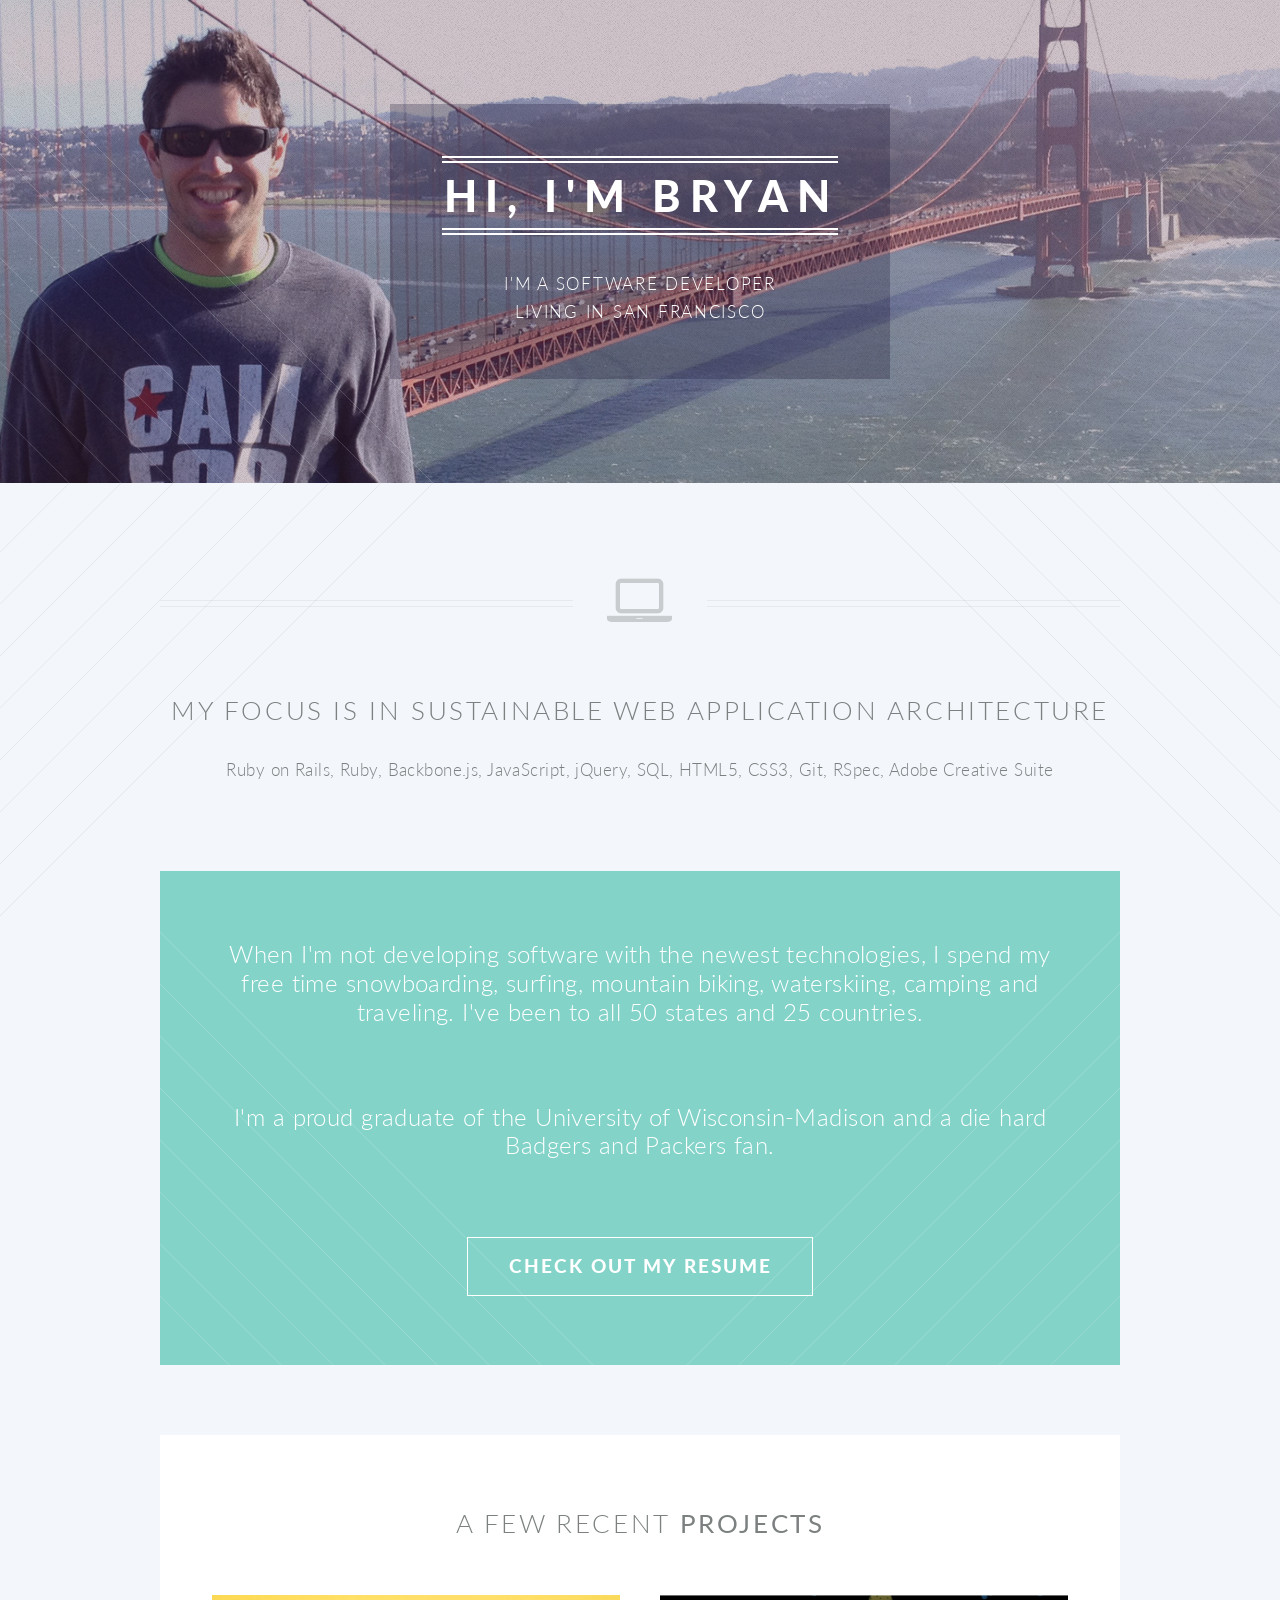
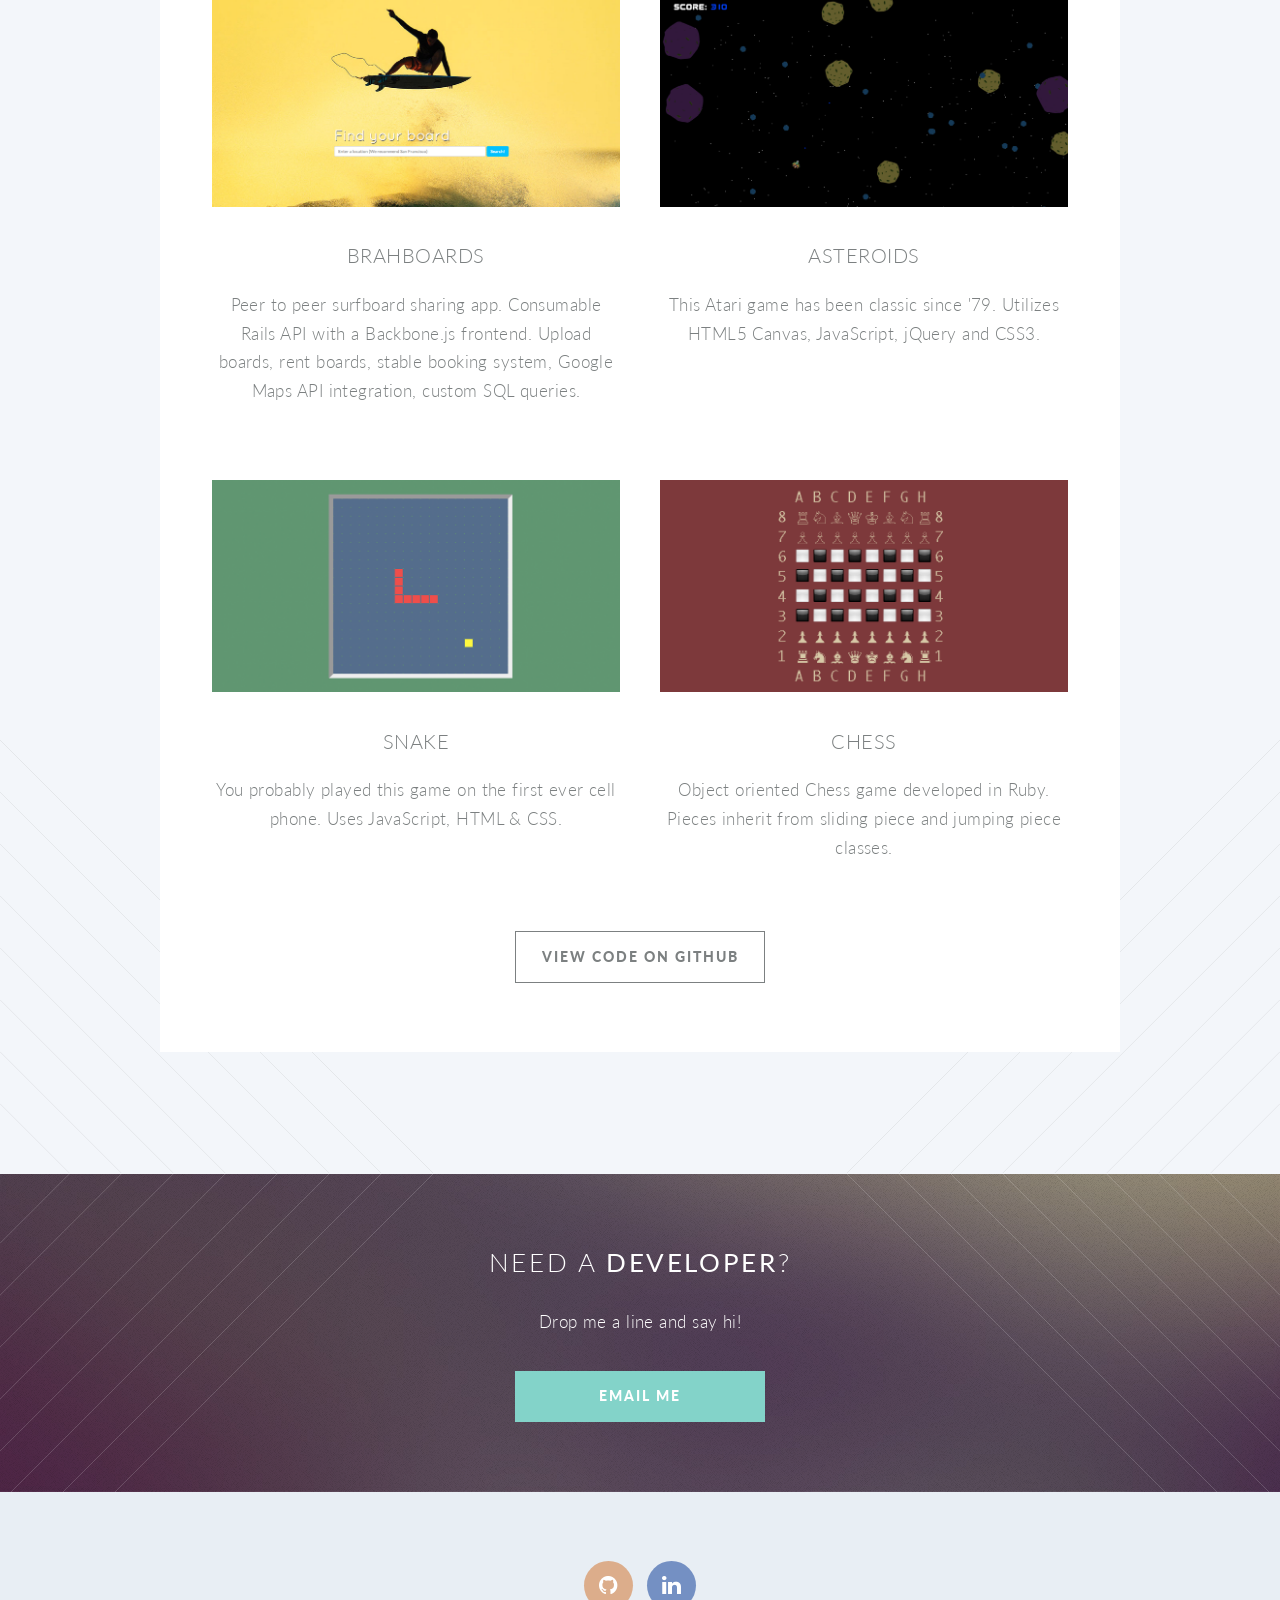
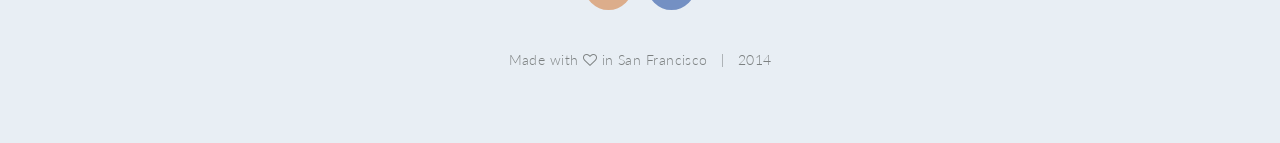
==== index.html @ e75fd68b "rebuild site" ====
<!DOCTYPE HTML>
<!--
	Props to HTML5-UP!
-->
<html>
	<head>
		<title>Bryan Phillips</title>
		<meta http-equiv="content-type" content="text/html; charset=utf-8" />
		<meta name="description" content="" />
		<meta name="keywords" content="" />
		<!--[if lte IE 8]><script src="css/ie/html5shiv.js"></script><![endif]-->
		<script src="js/jquery.min.js"></script>
		<script src="js/jquery.dropotron.min.js"></script>
		<script src="js/skel.min.js"></script>
		<script src="js/skel-layers.min.js"></script>
		<script src="js/init.js"></script>
    <link rel="icon" href="images/favicon.ico" type="image/x-icon"/>
    <link rel="shortcut icon" href="images/favicon.ico" type="image/x-icon"/> 
		<noscript>
			<link rel="stylesheet" href="css/skel.css" />
			<link rel="stylesheet" href="css/style.css" />
			<link rel="stylesheet" href="css/style-noscript.css" />
		</noscript>
		<!--[if lte IE 8]><link rel="stylesheet" href="css/ie/v8.css" /><![endif]-->
		<!--[if lte IE 9]><link rel="stylesheet" href="css/ie/v9.css" /><![endif]-->
	</head>
	<body class="index loading">
		<!-- Banner -->		
			<section id="banner">
				<div class="inner">
					
					<header>
						<h2>Hi, I'm Bryan</h2>
					</header>
					<p>I'm a software developer<br />
					living in San Francisco<br />
					</p>
				</div>
				
			</section>
		<!-- Main -->
			<article id="main">

				<header class="special container">
					<span class="icon fa-laptop"></span>
					<h2>My focus is in sustainable web application architecture</h2>
					<p>Ruby on Rails, Ruby, Backbone.js, JavaScript, jQuery, SQL, HTML5, CSS3, Git, RSpec, Adobe Creative Suite</p>
				</header>
					
				<!-- One -->
					<section class="wrapper style2 container special-alt">
						<div class="about">
				        <p>When I'm not developing software with the newest technologies, I spend my free time snowboarding, surfing, mountain biking, waterskiing, camping and traveling. I've been to all 50 states and 25 countries.</p>
				        <br>
				        <p>I'm a proud graduate of the University of Wisconsin-Madison and a die hard Badgers and Packers fan.</p>
				        <br>
								<footer>
									<ul class="buttons">
										<li align=""><a href="https://docs.google.com/document/d/19HAe6bhaBkD83Zq1-zfWNXifa-hGGJVjZD4tbceyQ3k" target="_blank" class="button">Check out my resume</a></li>
									</ul>
								</footer>
						</div>
					</section>
					
				<!-- Two -->
					<section class="wrapper style3 container special">
					
						<header class="major">
							<h2>A few recent <strong>projects</strong></h2>
						</header>
						
						<div class="row">
							<div class="6u">
							
								<section>
									<a href="http://www.brahboards.com" target="_blank" class="image feature"><img src="images/brahboards.png" alt="" /></a>
									<header>
										<h3>Brahboards</h3>
									</header>
									<p>Peer to peer surfboard sharing app. Consumable Rails API with a Backbone.js frontend. Upload boards, rent boards, stable booking system, Google Maps API integration, custom SQL queries.</p>
								</section>

							</div>
							<div class="6u">
							
								<section>
									<a href="http://www.bryanphillips.me/asteroids" target="_blank" class="image feature"><img src="images/asteroids.png" alt="" /></a>
									<header>
										<h3>Asteroids</h3>
									</header>
									<p>This Atari game has been classic since '79. Utilizes HTML5 Canvas, JavaScript, jQuery and CSS3.</p>
								</section>

							</div>
						</div>
						<div class="row">
							<div class="6u">
							
								<section>
									<a href="http://www.bryanphillips.me/snake" target="_blank" class="image feature"><img src="images/snake.png" alt="" /></a>
									<header>
										<h3>Snake</h3>
									</header>
									<p>You probably played this game on the first ever cell phone. Uses JavaScript, HTML &amp; CSS.</p>
								</section>

							</div>
							<div class="6u">
							
								<section>
									<a href="https://github.com/bdphilly/Chess" class="image feature"><img src="images/chess.png" alt="" /></a>
									<header>
										<h3>Chess</h3>
									</header>
									<p>Object oriented Chess game developed in Ruby. Pieces inherit from sliding piece and jumping piece classes.</p>
								</section>

							</div>
						</div>

						<footer class="major">
							<ul class="buttons">
								<li><a href="https://www.github.com/bdphilly" target="_blank" class="button">View code on Github</a></li>
							</ul>
						</footer>
					
					</section>
					
			</article>

		<!-- CTA -->
			<section id="cta">
			
				<header>
					<h2>Need a <strong>developer</strong>?</h2>
					<p>Drop me a line and say hi!</p>
				</header>
				<footer>
					<ul class="buttons">
						<li><a href="mailto:bdphilly@gmail.com" class="button special">Email me</a></li>
					</ul>
				</footer>
			
			</section>

		<!-- Footer -->
			<footer id="footer">
			
				<ul class="icons">
					<li><a href="https://www.github.com/bdphilly" class="icon circle fa-github" target="_blank"><span class="label">Github</span></a></li>
					<li><a href="https://www.linkedin.com/in/bdphilly" class="icon circle fa-linkedin" target="_blank"><span class="label">Dribbble</span></a></li>
				</ul>
				
				<span class="copyright">Made with <span class="fa fa-heart-o solo"></span> in San Francisco &nbsp; | &nbsp; 2014</span>
			
			</footer>
	</body>
</html>
---- css/skel.css ----
/* skel.css vx.x | (c) n33 | n33.co | MIT licensed */

/* Resets (http://meyerweb.com/eric/tools/css/reset/ | v2.0 | 20110126 | License: none (public domain)) */

	html,body,div,span,applet,object,iframe,h1,h2,h3,h4,h5,h6,p,blockquote,pre,a,abbr,acronym,address,big,cite,code,del,dfn,em,img,ins,kbd,q,s,samp,small,strike,strong,sub,sup,tt,var,b,u,i,center,dl,dt,dd,ol,ul,li,fieldset,form,label,legend,table,caption,tbody,tfoot,thead,tr,th,td,article,aside,canvas,details,embed,figure,figcaption,footer,header,hgroup,menu,nav,output,ruby,section,summary,time,mark,audio,video{margin:0;padding:0;border:0;font-size:100%;font:inherit;vertical-align:baseline;}article,aside,details,figcaption,figure,footer,header,hgroup,menu,nav,section{display:block;}body{line-height:1;}ol,ul{list-style:none;}blockquote,q{quotes:none;}blockquote:before,blockquote:after,q:before,q:after{content:'';content:none;}table{border-collapse:collapse;border-spacing:0;}body{-webkit-text-size-adjust:none}

/* Box Model */

	*, *:before, *:after {
		-moz-box-sizing: border-box;
		-webkit-box-sizing: border-box;
		box-sizing: border-box;
	}

/* Container */

	body {
		/* min-width: (containers) */
		min-width: 1200px;
	}

	.container {
		margin-left: auto;
		margin-right: auto;
		
		/* width: (containers) */
		width: 1200px;
	}

	/* Modifiers */
	
		.container.small {
			/* width: (containers) * 0.75; */
			width: 900px;
		}

		.container.big {
			width: 100%;

			/* max-width: (containers) * 1.25; */
			max-width: 1500px;

			/* min-width: (containers); */
			min-width: 1200px;
		}

/* Grid */

	.\31 2u { width: 100% }
	.\31 1u { width: 91.6666666667% }
	.\31 0u { width: 83.3333333333% }
	.\39 u { width: 75% }
	.\38 u { width: 66.6666666667% }
	.\37 u { width: 58.3333333333% }
	.\36 u { width: 50% }
	.\35 u { width: 41.6666666667% }
	.\34 u { width: 33.3333333333% }
	.\33 u { width: 25% }
	.\32 u { width: 16.6666666667% }
	.\31 u { width: 8.3333333333% }
	.\-11u { margin-left: 91.6666666667% }
	.\-10u { margin-left: 83.3333333333% }
	.\-9u { margin-left: 75% }
	.\-8u { margin-left: 66.6666666667% }
	.\-7u { margin-left: 58.3333333333% }
	.\-6u { margin-left: 50% }
	.\-5u { margin-left: 41.6666666667% }
	.\-4u { margin-left: 33.3333333333% }
	.\-3u { margin-left: 25% }
	.\-2u { margin-left: 16.6666666667% }
	.\-1u { margin-left: 8.3333333333% }

	/* Rows */

		.row > * {
			float: left;
		}

		.row:after {
			content: '';
			display: block;
			clear: both;
			height: 0;
		}

		.row:first-child > * {
			padding-top: 0 !important;
		}

		/* Normal */

			.row > * {
				/* padding-left: (gutters) */
				padding-left: 50px;
			}

			.row + .row > * {
				/* padding: (gutters) 0 0 (gutters) */
				padding: 50px 0 0 50px;
			}

			.row {
				/* margin-left: -(gutters) */
				margin-left: -50px;
			}

		/* Flush */

			.row.flush > * {
				padding-left: 0;
			}

			.row + .row.flush > * {
				padding: 0;
			}

			.row.flush {
				margin-left: 0;
			}

		/* Quarter */

			.row.quarter > * {
				/* padding-left: (gutters * 0.25) */
				padding-left: 12.5px;
			}

			.row + .row.quarter > * {
				/* padding: (gutters * 0.25) 0 0 (gutters * 0.25) */
				padding: 12.5px 0 0 12.5px;
			}

			.row.quarter {
				/* margin-left: -(gutters * 0.25) */
				margin-left: -12.5px;
			}

		/* Half */

			.row.half > * {
				/* padding-left: (gutters * 0.5) */
				padding-left: 25px;
			}

			.row + .row.half > * {
				/* padding: (gutters * 0.5) 0 0 (gutters * 0.5) */
				padding: 25px 0 0 25px;
			}

			.row.half {
				/* margin-left: -(gutters * 0.5) */
				margin-left: -25px;
			}

		/* One and (a) Half */

			.row.oneandhalf > * {
				/* padding-left: (gutters * 1.5) */
				padding-left: 75px;
			}

			.row + .row.oneandhalf > * {
				/* padding: (gutters * 1.5) 0 0 (gutters * 1.5) */
				padding: 75px 0 0 75px;
			}

			.row.oneandhalf {
				/* margin-left: -(gutters * 1.5) */
				margin-left: -75px;
			}

		/* Double */

			.row.double > * {
				/* padding-left: (gutters * 2) */
				padding-left: 80px;
			}

			.row + .row.double > * {
				/* padding: (gutters * 2) 0 0 (gutters * 2) */
				padding: 100px 0 0 100px;
			}

			.row.double {
				/* margin-left: -(gutters * 2) */
				margin-left: -100px;
			}
---- css/style.css ----
@charset "UTF-8";
@import url("font-awesome.min.css");
@import url("http://fonts.googleapis.com/css?family=Lato:300,400,900");

/*
	Twenty 1.0 by HTML5 UP
	html5up.net | @n33co
	Free for personal and commercial use under the CCA 3.0 license (html5up.net/license)
*/

/* Basic */

	body, #skel-layers-wrapper {
		background: #f3f6fa;
	}

	body.loading * {
		-moz-animation: none !important;
		-webkit-animation: none !important;
		-o-animation: none !important;
		-ms-animation: none !important;
		animation: none !important;
		-moz-transition: none !important;
		-webkit-transition: none !important;
		-o-transition: none !important;
		-ms-transition: none !important;
		transition: none !important;
	}

	body, input, select, textarea {
		color: #7c8081;
		font-family: 'Lato', sans-serif;
		font-size: 15pt;
		font-weight: 300;
		letter-spacing: 0.025em;
		line-height: 1.75em;
	}

	a {
		-moz-transition: all 0.2s ease-in-out;
		-webkit-transition: all 0.2s ease-in-out;
		-o-transition: all 0.2s ease-in-out;
		-ms-transition: all 0.2s ease-in-out;
		transition: all 0.2s ease-in-out;
		color: #3fb1a3;
		text-decoration: none;
		border-bottom: dotted 1px;
	}

		a:hover {
			border-bottom-color: transparent;
		}

	strong, b {
		font-weight: 400;
	}

	p, ul, ol, dl, table, blockquote {
		margin: 0 0 2em 0;
	}

	h1, h2, h3, h4, h5, h6 {
		color: inherit;
		font-weight: 300;
		line-height: 1.75em;
		margin-bottom: 1em;
		text-transform: uppercase;
	}

		h1 a, h2 a, h3 a, h4 a, h5 a, h6 a {
			color: inherit;
			text-decoration: none;
			border: 0;
		}

	h2 {
		font-size: 1.5em;
		letter-spacing: 0.1em;
	}

	h3 {
		font-size: 1.15em;
		letter-spacing: 0.025em;
	}

	sub {
		font-size: 0.8em;
		position: relative;
		top: 0.5em;
	}

	sup {
		font-size: 0.8em;
		position: relative;
		top: -0.5em;
	}

	hr {
		border-top: solid 1px rgba(124, 128, 129, 0.2);
		border: 0;
		margin-bottom: 1.5em;
	}

	blockquote {
		border-left: solid 0.5em rgba(124, 128, 129, 0.2);
		font-style: italic;
		padding: 1em 0 1em 2em;
	}

	section.special, article.special {
		text-align: center;
	}

	header.major {
		padding-bottom: 2em;
	}

	header.special {
		margin-bottom: 5em;
		padding-top: 7em;
		position: relative;
		text-align: center;
	}

		header.special:before, header.special:after {
			border-bottom: solid 1.5px;
			border-top: solid 1.5px;
			content: '';
			height: 7px;
			opacity: 0.1;
			position: absolute;
			top: 1.75em;
			width: 43%;
		}

		header.special:before {
			left: 0;
		}

		header.special:after {
			right: 0;
		}

		header.special h2 {
			margin-bottom: 0;
		}

		header.special h2 + p {
			margin-bottom: 0;
			padding-top: 1.5em;
		}

		header.special .icon {
			cursor: default;
			height: 7em;
			left: 0;
			position: absolute;
			text-align: center;
			top: 1em;
			width: 100%;
		}

			header.special .icon:before {
				font-size: 3.5em;
				opacity: 0.35;
			}

	footer > :last-child {
		margin-bottom: 0;
	}

	footer.major {
		padding-top: 3em;
	}

/* Form */

	input[type="text"],
	input[type="password"],
	input[type="email"],
	textarea {
		-moz-transition: background-color 0.2s ease-in-out, border-color 0.2s ease-in-out;
		-webkit-transition: background-color 0.2s ease-in-out, border-color 0.2s ease-in-out;
		-o-transition: background-color 0.2s ease-in-out, border-color 0.2s ease-in-out;
		-ms-transition: background-color 0.2s ease-in-out, border-color 0.2s ease-in-out;
		transition: background-color 0.2s ease-in-out, border-color 0.2s ease-in-out;
		-moz-appearance: none;
		-webkit-appearance: none;
		-o-appearance: none;
		-ms-appearance: none;
		appearance: none;
		background: none;
		border: solid 1px rgba(124, 128, 129, 0.2);
		color: inherit;
		display: block;
		padding: 0.75em;
		text-decoration: none;
		width: 100%;
		outline: 0;
	}

		input[type="text"]:focus,
		input[type="password"]:focus,
		input[type="email"]:focus,
		textarea:focus {
			border-color: #83d3c9;
		}

	input[type="text"],
	input[type="password"],
	input[type="email"] {
		line-height: 1em;
	}

	::-webkit-input-placeholder {
		color: inherit;
		opacity: 0.5;
		position: relative;
		top: 3px;
	}

	:-moz-placeholder {
		color: inherit;
		opacity: 0.5;
	}

	::-moz-placeholder {
		color: inherit;
		opacity: 0.5;
	}

	:-ms-input-placeholder {
		color: inherit;
		opacity: 0.5;
	}

	.formerize-placeholder {
		color: rgba(124, 128, 129, 0.5) !important;
	}

/* Image */

	.image {
		border: 0;
		position: relative;
	}

		.image:before {
			/*background: url("images/overlay.png");*/
			content: '';
			height: 100%;
			left: 0;
			position: absolute;
			top: 0;
			width: 100%;
		}

		.image.fit {
			display: block;
		}

			.image.fit img {
				display: block;
				width: 100%;
			}

		.image.feature {
			display: block;
			margin: 0 0 2em 0;
		}

			.image.feature img {
				display: block;
				width: 100%;
			}

/* Icon */

	.icon {
		position: relative;
	}

		.icon:before {
			-moz-osx-font-smoothing: grayscale;
			-webkit-font-smoothing: antialiased;
			font-family: FontAwesome;
			font-style: normal;
			font-weight: normal;
		}

		.icon.circle {
			-moz-transition: all 0.2s ease-in-out;
			-webkit-transition: all 0.2s ease-in-out;
			-o-transition: all 0.2s ease-in-out;
			-ms-transition: all 0.2s ease-in-out;
			transition: all 0.2s ease-in-out;
			border: 0;
			border-radius: 100%;
			display: inline-block;
			font-size: 1.25em;
			height: 2.25em;
			left: 0;
			line-height: 2.25em;
			text-align: center;
			text-decoration: none;
			top: 0;
			width: 2.25em;
		}

			.icon.circle:hover {
				top: -0.2em;
			}

			.icon.circle.fa-twitter {
				background: #70aecd;
				color: white;
			}

				.icon.circle.fa-twitter:hover {
					background: #7fb7d2;
				}

			.icon.circle.fa-linkedin {
				background: #7490c3;
				color: white;
			}

				.icon.circle.fa-linkedin:hover {
					background: #829bc9;
				}

			.icon.circle.fa-google-plus {
				background: #db6b67;
				color: white;
			}

				.icon.circle.fa-google-plus:hover {
					background: #df7b77;
				}

			.icon.circle.fa-github {
				background: #dcad8b;
				color: white;
			}

				.icon.circle.fa-github:hover {
					background: #e1b89b;
				}

			.icon.circle.fa-dribbble {
				background: #da83ae;
				color: white;
			}

				.icon.circle.fa-dribbble:hover {
					background: #df93b8;
				}

		.icon.feature {
			cursor: default;
			display: block;
			margin: 0 0 1.5em 0;
			opacity: 0.35;
			text-align: center;
		}

			.icon.feature:before {
				font-size: 5em;
				line-height: 1em;
			}

		.icon > .label {
			display: none;
		}

/* Lists */

	ol.default {
		list-style: decimal;
		padding-left: 1.25em;
	}

		ol.default li {
			padding-left: 0.25em;
		}

	ul.default {
		list-style: disc;
		padding-left: 1em;
	}

		ul.default li {
			padding-left: 0.5em;
		}

	ul.icons {
		cursor: default;
	}

		ul.icons li {
			display: inline-block;
			line-height: 1em;
			padding-left: 0.5em;
		}

			ul.icons li:first-child {
				padding-left: 0;
			}

	ul.feature-icons {
		cursor: default;
		margin: -0.75em 0 0 0;
		opacity: 0.35;
		overflow: hidden;
		position: relative;
	}

		ul.feature-icons li {
			display: block;
			float: left;
			text-align: center;
			width: 50%;
		}

			ul.feature-icons li .icon {
				display: inline-block;
				font-size: 6.25em;
				height: 1.25em;
				line-height: 1.25em;
				width: 1em;
			}

	ul.buttons {
		cursor: default;
	}

		ul.buttons:last-child {
			margin-bottom: 0;
		}

		ul.buttons li {
			display: inline-block;
			padding: 0 0 0 1.5em;
		}

			ul.buttons li:first-child {
				padding: 0;
			}

		ul.buttons.vertical li {
			display: block;
			padding: 1.5em 0 0 0;
		}

			ul.buttons.vertical li:first-child {
				padding: 0;
			}

/* Tables */

	table {
		width: 100%;
	}

		table.default {
			width: 100%;
		}

			table.default tbody tr {
				border-bottom: solid 1px rgba(124, 128, 129, 0.2);
			}

			table.default td {
				padding: 0.5em 1em 0.5em 1em;
			}

			table.default th {
				font-weight: 400;
				padding: 0.5em 1em 0.5em 1em;
				text-align: left;
			}

			table.default thead {
				background: #7c8081;
				color: #fff;
			}

/* Button */

	.button {
		background: none;
		border: solid 1px;
		color: inherit;
		display: inline-block;
		font-size: 0.8em;
		font-weight: 900;
		letter-spacing: 2px;
		min-width: 18em;
		padding: 0.75em 0;
		text-align: center;
		text-decoration: none;
		text-transform: uppercase;
	}

		.button:hover {
			background: rgba(188, 202, 206, 0.15);
			border-color: inherit;
		}

		.button.special {
			background: #83d3c9;
			border-color: #83d3c9;
			color: white !important;
		}

			.button.special:hover {
				background: #96dad1 !important;
				border-color: #96dad1 !important;
			}

		.button.fit {
			width: 100%;
		}

		.button.small {
			font-size: 0.7em;
			min-width: 14em;
			padding: 0.5em 0;
		}

/* Wrapper */

	.wrapper {
		margin-bottom: 5em;
		padding: 5em;
	}

		.wrapper.style1 {
			padding: 0;
		}

		.wrapper.style2 {
			background-color: #83d3c9;
			background-image: url("images/light-bl.svg"), url("images/light-br.svg");
			background-position: bottom left, bottom right;
			background-repeat: no-repeat, no-repeat;
			background-size: 25em, 25em;
			color: white;
		}

			.wrapper.style2 .button:hover {
				background: rgba(255, 255, 255, 0.15) !important;
			}

			.wrapper.style2 .button.special {
				background: white;
				border-color: white;
				color: #83d3c9 !important;
			}

				.wrapper.style2 .button.special:hover {
					border-color: inherit !important;
					color: white !important;
				}

		.wrapper.style3 {
			background: white;
			color: inherit;
		}

		.wrapper.style4 {
			background: white;
			color: inherit;
			padding: 4em;
		}

/* Header */
	@-moz-keyframes reveal-header { 0% { top: -5em; } 100% { top: 0; } }
	@-webkit-keyframes reveal-header { 0% { top: -5em; } 100% { top: 0; } }
	@-o-keyframes reveal-header { 0% { top: -5em; } 100% { top: 0; } }
	@-ms-keyframes reveal-header { 0% { top: -5em; } 100% { top: 0; } }
	@keyframes reveal-header { 0% { top: -5em; } 100% { top: 0; } }

	#header {
		background: white;
		box-shadow: 0 1px 2px 0 rgba(0, 0, 0, 0.075);
		color: inherit;
		cursor: default;
		font-size: 0.8em;
		left: 0;
		padding: 1em 1.5em;
		position: fixed;
		top: 0;
		width: 100%;
		z-index: 10000;
	}

		#header h1 {
			font-weight: 900;
			margin: 0;
		}

			#header h1 span {
				font-weight: 300;
			}

		#header nav {
			letter-spacing: 0.075em;
			position: absolute;
			right: 1.5em;
			text-transform: uppercase;
			top: 0.75em;
		}

			#header nav ul li {
				display: inline-block;
				margin-left: 1.5em;
			}

				#header nav ul li > ul {
					display: none;
				}

				#header nav ul li a {
					border: solid 1px transparent;
					color: inherit;
					display: inline-block;
					padding: 0em 0.75em;
					text-decoration: none;
				}

				#header nav ul li .button {
					font-size: 1em;
					min-width: 0;
					width: auto;
				}

				#header nav ul li.submenu > a:before {
					-moz-osx-font-smoothing: grayscale;
					-webkit-font-smoothing: antialiased;
					font-family: FontAwesome;
					font-style: normal;
					font-weight: normal;
				}

				#header nav ul li.submenu > a:before {
					content: '\f107';
					margin-right: 0.65em;
				}

				#header nav ul li.active > a, #header nav ul li:hover > a {
					-moz-transition: all 0.2s ease-in-out;
					-webkit-transition: all 0.2s ease-in-out;
					-o-transition: all 0.2s ease-in-out;
					-ms-transition: all 0.2s ease-in-out;
					transition: all 0.2s ease-in-out;
					background: rgba(188, 202, 206, 0.15);
				}

				#header nav ul li.current > a {
					font-weight: 900;
				}

		#header.reveal {
			-moz-animation: reveal-header 0.5s;
			-webkit-animation: reveal-header 0.5s;
			-o-animation: reveal-header 0.5s;
			-ms-animation: reveal-header 0.5s;
			animation: reveal-header 0.5s;
		}

		#header.alt {
			-moz-animation: none;
			-webkit-animation: none;
			-o-animation: none;
			-ms-animation: none;
			animation: none;
			background: transparent;
			box-shadow: none;
			color: white;
			padding: 2em 2.5em;
			position: absolute;
		}

			#header.alt nav {
				right: 2.5em;
				top: 1.75em;
			}

				#header.alt nav ul li.active > a, #header.alt nav ul li:hover > a {
					border: solid 1px;
				}

/* Dropotron */

	.dropotron {
		background: #fff;
		box-shadow: 0 1px 2px 0 rgba(0, 0, 0, 0.075);
		line-height: 2.25em;
		min-width: 13em;
		padding: 1em 0;
		text-transform: uppercase;
	}

		.dropotron.level-0 {
			font-size: 0.7em;
			font-weight: 400;
			margin-top: 1.5em;
		}

			.dropotron.level-0:before {
				border-bottom: solid 0.5em #fff;
				border-left: solid 0.5em transparent;
				border-right: solid 0.5em transparent;
				content: '';
				left: 0.75em;
				position: absolute;
				top: -0.45em;
			}

		.dropotron > li {
			border-top: solid 1px rgba(124, 128, 129, 0.2);
		}

			.dropotron > li > a {
				-moz-transition: none;
				-webkit-transition: none;
				-o-transition: none;
				-ms-transition: none;
				transition: none;
				color: inherit;
				text-decoration: none;
				padding: 0 1em;
				border: 0;
			}

			.dropotron > li:hover > a {
				background: #83d3c9;
				color: white;
			}

			.dropotron > li:first-child {
				border-top: 0;
			}

/* Banner */
	@-moz-keyframes reveal-banner { 0% { opacity: 0; } 100% { opacity: 1; } }
	@-webkit-keyframes reveal-banner { 0% { opacity: 0; } 100% { opacity: 1; } }
	@-o-keyframes reveal-banner { 0% { opacity: 0; } 100% { opacity: 1; } }
	@-ms-keyframes reveal-banner { 0% { opacity: 0; } 100% { opacity: 1; } }
	@keyframes reveal-banner { 0% { opacity: 0; } 100% { opacity: 1; } }

	#banner {
		/*background-attachment: scroll, scroll, scroll, fixed;*/
		/*background-color: #645862;*/
		background-image: url("images/light-bl.svg"), url("images/light-br.svg"), url("images/overlay.png"), url("../images/bridge3.jpg");
		background-position: bottom left, bottom right, top left, top center;
		background-repeat: no-repeat, no-repeat, repeat, no-repeat;
		background-size: 25em, 25em, auto, cover;
		color: white;
		cursor: default;
		padding: 6em 0;
		text-align: center;
	}

		#banner .inner {
			-moz-animation: reveal-banner 1s 0.25s ease-in-out;
			-webkit-animation: reveal-banner 1s 0.25s ease-in-out;
			-o-animation: reveal-banner 1s 0.25s ease-in-out;
			-ms-animation: reveal-banner 1s 0.25s ease-in-out;
			animation: reveal-banner 1s 0.25s ease-in-out;
			-moz-animation-fill-mode: forwards;
			-webkit-animation-fill-mode: forwards;
			-o-animation-fill-mode: forwards;
			-ms-animation-fill-mode: forwards;
			animation-fill-mode: forwards;
			background: rgba(18, 10, 40, 0.25);
			color: white;
			display: inline-block;
			opacity: 0;
			padding: 3em;
			text-align: center;
		}

			#banner .inner header {
				display: inline-block;
				border-bottom: solid 2px;
				border-top: solid 2px;
				margin: 0 0 2em 0;
				padding: 3px 0 3px 0;
			}

				#banner .inner header h2 {
					border-bottom: solid 2px;
					border-top: solid 2px;
					font-size: 2.5em;
					font-weight: 900;
					letter-spacing: 0.2em;
					margin: 0;
					padding-left: 0.05em;
					position: relative;
					text-transform: uppercase;
				}

			#banner .inner p {
				letter-spacing: 0.1em;
				margin: 0;
				text-transform: uppercase;
			}

				#banner .inner p a {
					color: inherit;
					font-weight: 400;
					text-decoration: none;
				}

			#banner .inner footer {
				margin: 2em 0 0 0;
			}

/* Main */

	#main {
		background-image: url("images/dark-tl.svg"), url("images/dark-tr.svg"), url("images/dark-bl.svg"), url("images/dark-br.svg");
		background-position: top left, top right, bottom left, bottom right;
		background-repeat: no-repeat;
		background-size: 25em;
		padding: 7em 0;
	}

		#main > :last-child {
			margin-bottom: 0;
		}

		#main .sidebar section {
			border-top: solid 1px rgba(124, 128, 129, 0.2);
			margin: 3em 0 0 0;
			padding: 3em 0 0 0;
		}

			#main .sidebar section:first-child {
				border-top: 0;
				padding-top: 0;
				margin-top: 0;
			}

	body.index #main {
		padding-top: 5em;
	}

/* CTA */

	#cta {
		background-attachment: scroll, scroll, scroll, fixed;
		background-color: #645862;
		background-image: url("images/light-tl.svg"), url("images/light-tr.svg"), url("images/overlay.png"), url("../images/banner.jpg");
		background-position: top left, top right, top left, bottom center;
		background-repeat: no-repeat, no-repeat, repeat, no-repeat;
		background-size: 25em, 25em, auto, cover;
		color: white;
		padding: 5em;
		text-align: center;
	}

		#cta header {
			margin-bottom: 2em;
		}

/* Footer */

	#footer {
		background: #e8eef4;
		color: #7c8081;
		padding: 5em 5em 10em 5em;
		text-align: center;
	}

		#footer .copyright {
			font-size: 0.8em;
		}

			#footer .copyright a {
				color: inherit;
			}

/* Layers */

	#topButton .toggle {
		height: 100%;
		left: 0;
		position: absolute;
		text-align: center;
		top: 0;
		width: 100%;
	}

		#topButton .toggle:before {
			-moz-osx-font-smoothing: grayscale;
			-webkit-font-smoothing: antialiased;
			font-family: FontAwesome;
			font-style: normal;
			font-weight: normal;
		}

		#topButton .toggle:before {
			color: white;
			content: '\f039';
			font-size: 0.75em;
			height: 30px;
			left: 0;
			line-height: 30px;
			opacity: 0.5;
			position: absolute;
			top: 0;
			width: 100%;
			z-index: 1;
		}

		#topButton .toggle:after {
			background: rgba(163, 169, 170, 0.75);
			border-radius: 0 0 4px 4px;
			content: '';
			height: 30px;
			left: 50%;
			margin-left: -40px;
			position: absolute;
			top: 0;
			width: 80px;
		}

	#sideButton .toggle {
		height: 100%;
		left: 0;
		position: absolute;
		text-align: center;
		top: 0;
		width: 100%;
	}

		#sideButton .toggle:before {
			-moz-osx-font-smoothing: grayscale;
			-webkit-font-smoothing: antialiased;
			font-family: FontAwesome;
			font-style: normal;
			font-weight: normal;
		}

		#sideButton .toggle:before {
			color: white;
			content: '\f039';
			font-size: 1em;
			height: 40px;
			left: 10px;
			line-height: 40px;
			opacity: 0.5;
			position: absolute;
			top: 11px;
			width: 60px;
			z-index: 1;
		}

		#sideButton .toggle:after {
			background: rgba(163, 169, 170, 0.75);
			border-radius: 2px;
			content: '';
			height: 40px;
			left: 10px;
			position: absolute;
			top: 10px;
			width: 60px;
		}

	#topPanel,
	#sidePanel {
		background: #1c2021;
		color: white;
		font-size: 0.8em;
		letter-spacing: 0.075em;
		text-transform: uppercase;
	}

		#topPanel nav,
		#sidePanel nav {
			padding: 0.25em 0.5em 1em 0.5em;
		}

		#topPanel .link,
		#sidePanel .link {
			border: 0;
			border-top: solid 1px rgba(255, 255, 255, 0.05);
			color: inherit;
			display: block;
			height: 3em;
			line-height: 3em;
			opacity: 0.75;
			text-decoration: none;
		}

			#topPanel .link.depth-0,
			#sidePanel .link.depth-0 {
				font-weight: 900;
			}

			#topPanel .link:first-child,
			#sidePanel .link:first-child {
				border-top: 0;
			}

		#topPanel .indent-1,
		#sidePanel .indent-1 {
			display: inline-block;
			width: 1em;
		}

		#topPanel .indent-2,
		#sidePanel .indent-2 {
			display: inline-block;
			width: 2em;
		}

		#topPanel .indent-3,
		#sidePanel .indent-3 {
			display: inline-block;
			width: 3em;
		}

		#topPanel .indent-4,
		#sidePanel .indent-4 {
			display: inline-block;
			width: 4em;
		}

		#topPanel .indent-5,
		#sidePanel .indent-5 {
			display: inline-block;
			width: 5em;
		}

.about {
	text-align: center;
	font-size: 24px;
}
---- css/style-noscript.css ----
/*
	Twenty 1.0 by HTML5 UP
	html5up.net | @n33co
	Free for personal and commercial use under the CCA 3.0 license (html5up.net/license)
*/

/* Banner */

	#banner .inner {
		opacity: 1.0;
	}
---- css/ie/v8.css ----
/* Banner */
#banner {
  background-image: url("../../images/banner.jpg");
  background-repeat: no-repeat;
  background-size: cover;
  -ms-behavior: url("css/ie/backgroundsize.min.htc"); }
  #banner .inner {
    background: #341b2b; }

/* CTA  */
#cta {
  background-image: url("../../images/banner.jpg");
  background-repeat: no-repeat;
  background-size: cover;
  -ms-behavior: url("css/ie/backgroundsize.min.htc"); }
---- css/ie/v9.css ----
/* Banner */
#banner .inner {
  opacity: 1.0; }
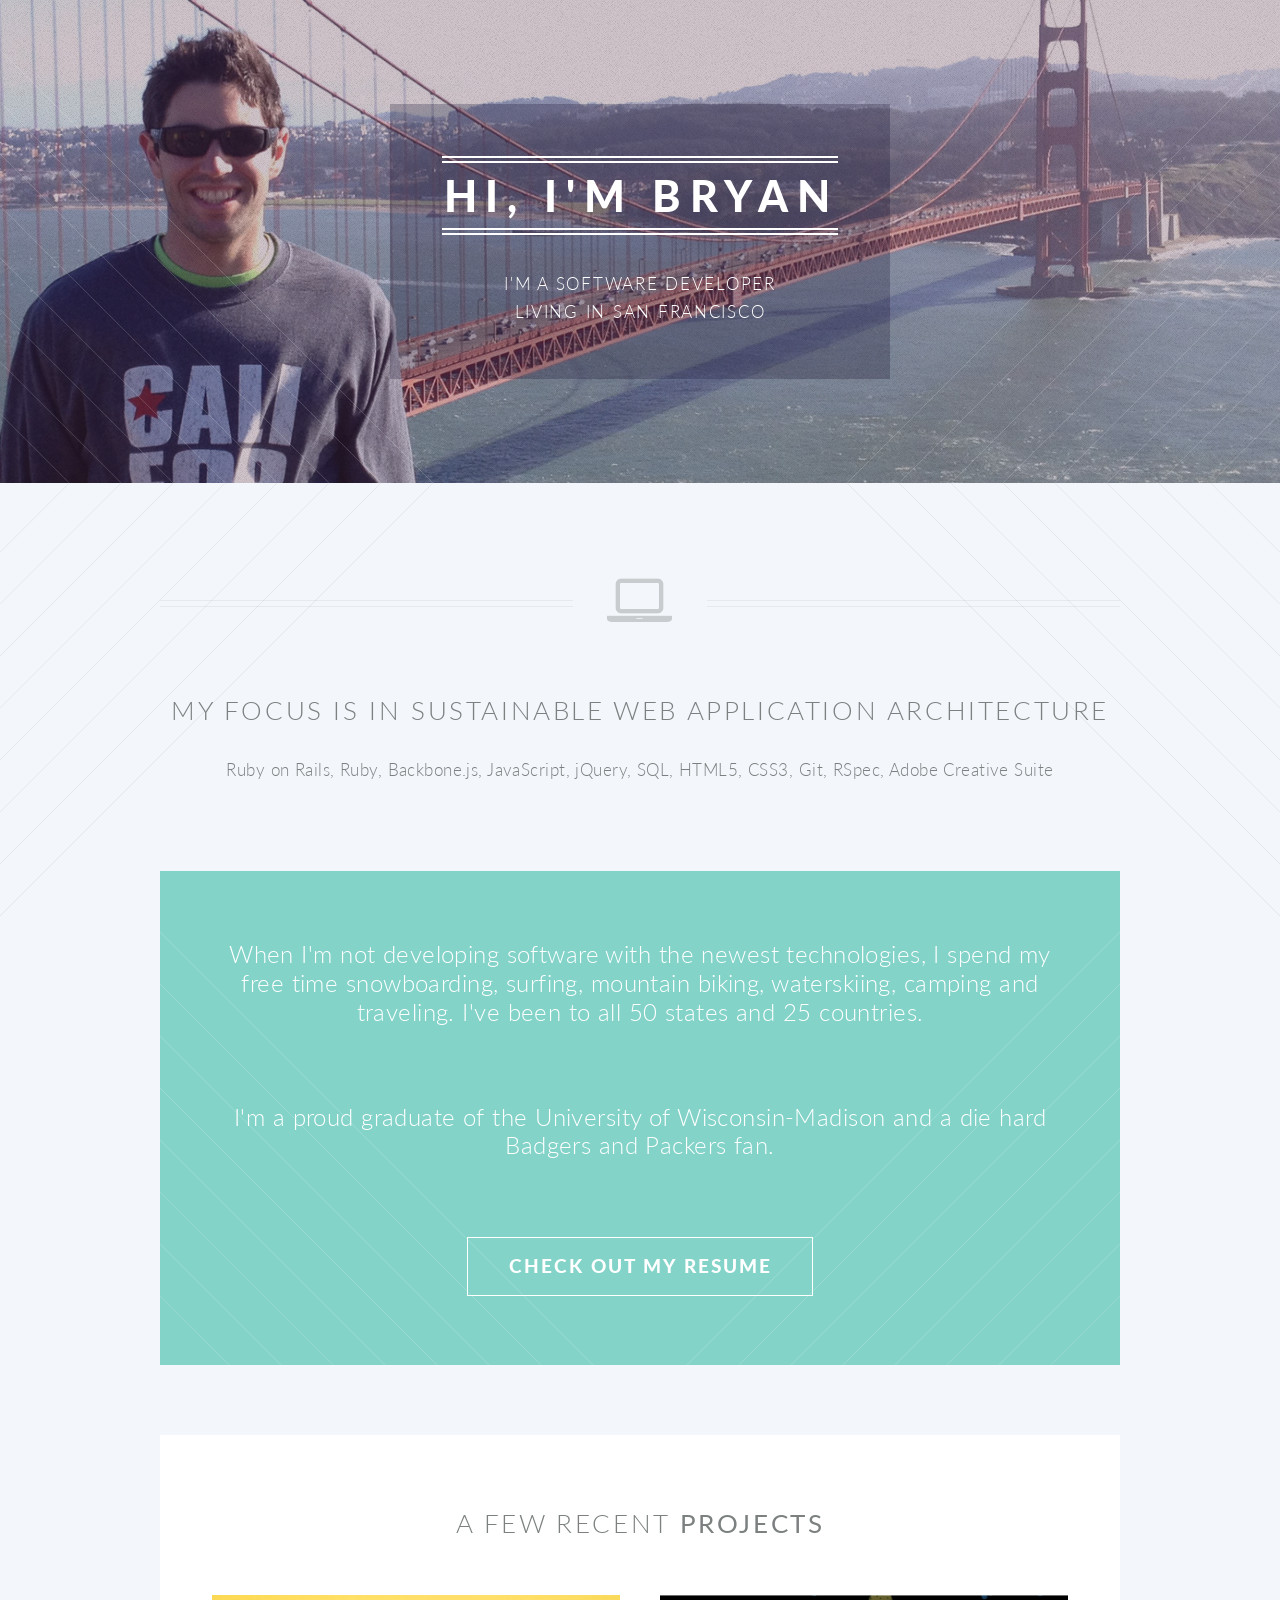
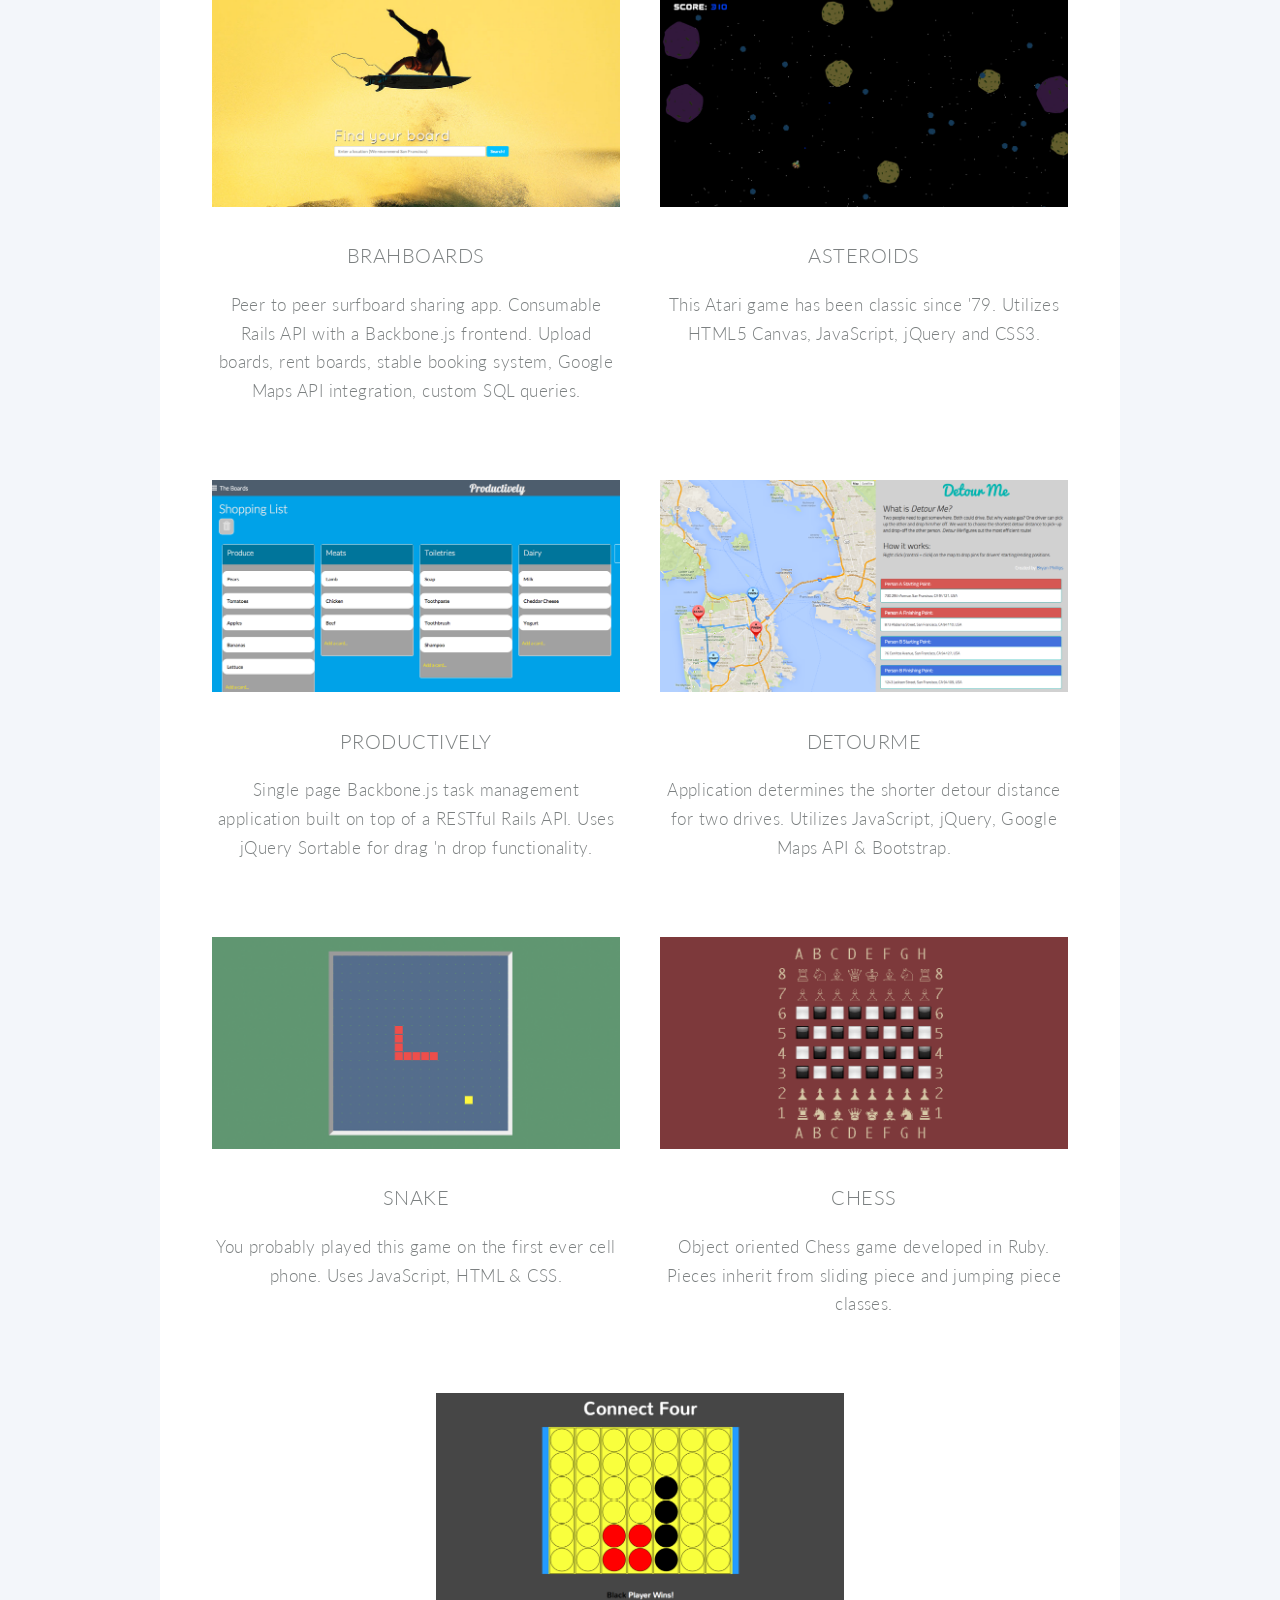
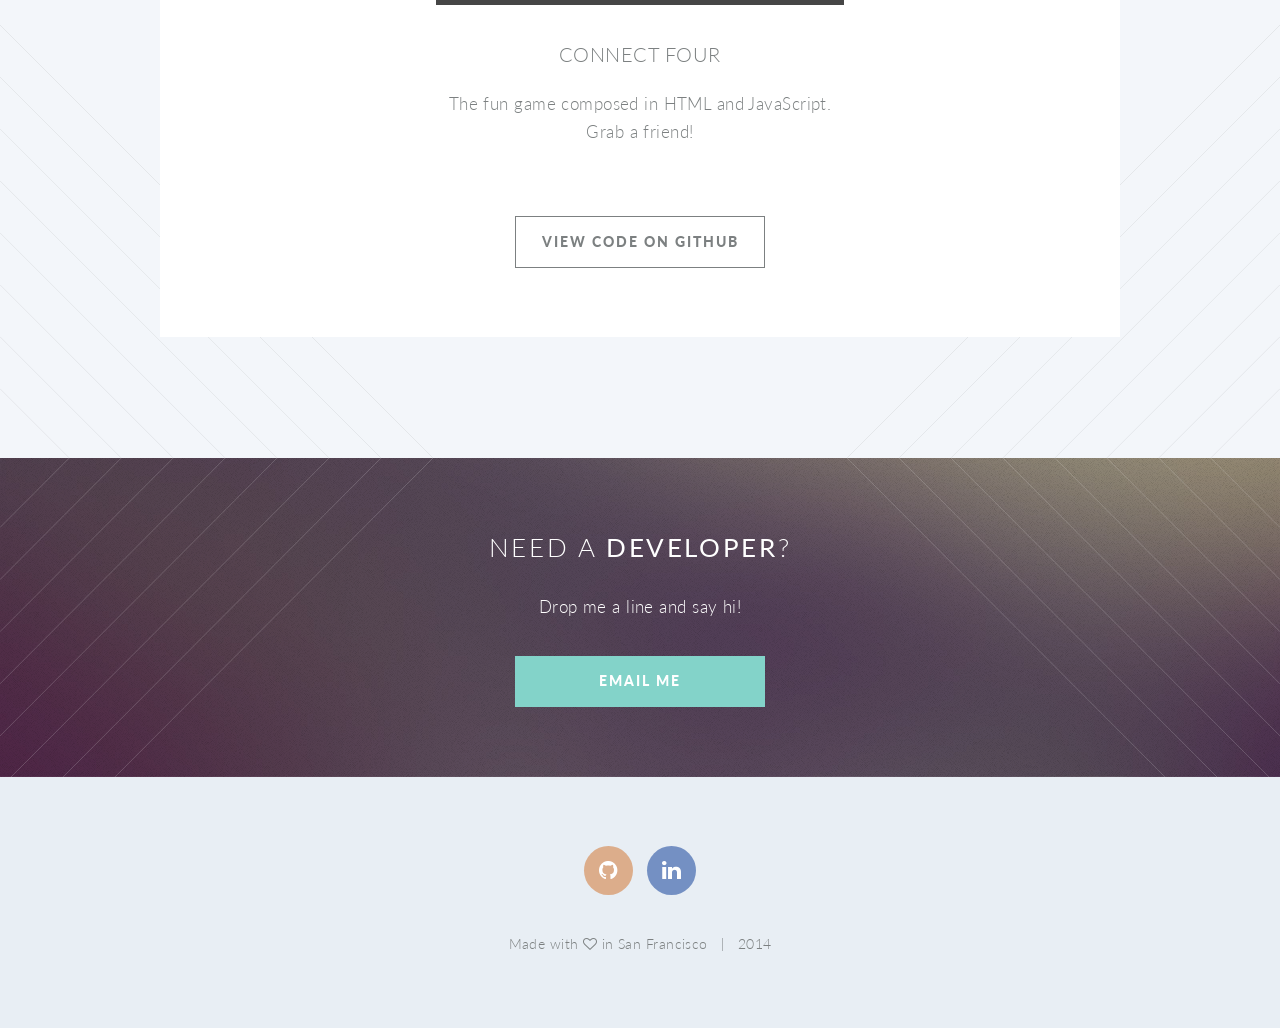
==== commit c428171b: "Add more projects to site" ====
--- a/index.html
+++ b/index.html
@@ -97,6 +97,31 @@
 							<div class="6u">
 							
 								<section>
+									<a href="http://www.bryanphillips.me/productively" target="_blank" class="image feature"><img src="images/productively.png" alt="" /></a>
+									<header>
+										<h3>Productively</h3>
+									</header>
+									<p>Single page Backbone.js task management application built on top of a RESTful Rails API. Uses jQuery Sortable for drag 'n drop functionality.</p>
+								</section>
+
+							</div>
+							<div class="6u">
+							
+								<section>
+									<a href="http://www.bryanphillips.me/detourme" class="image feature"><img src="images/detourme.png" alt="" /></a>
+									<header>
+										<h3>DetourMe</h3>
+									</header>
+									<p>Application determines the shorter detour distance for two drives. Utilizes JavaScript, jQuery, Google Maps API &amp; Bootstrap.</p>
+								</section>
+
+							</div>
+						</div>
+
+						<div class="row">
+							<div class="6u">
+							
+								<section>
 									<a href="http://www.bryanphillips.me/snake" target="_blank" class="image feature"><img src="images/snake.png" alt="" /></a>
 									<header>
 										<h3>Snake</h3>
@@ -108,11 +133,25 @@
 							<div class="6u">
 							
 								<section>
-									<a href="https://github.com/bdphilly/Chess" class="image feature"><img src="images/chess.png" alt="" /></a>
+									<a href="https://github.com/bdphilly/Chess" target="_blank" class="image feature"><img src="images/chess.png" alt="" /></a>
 									<header>
 										<h3>Chess</h3>
 									</header>
 									<p>Object oriented Chess game developed in Ruby. Pieces inherit from sliding piece and jumping piece classes.</p>
+								</section>
+
+							</div>
+						</div>
+
+						<div class="row">
+							<div class="6u" style="margin-left: 25%">
+							
+								<section>
+									<a href="http://www.bryanphillips.me/connect-four" target="_blank" class="image feature"><img src="images/connect-four.png" alt="" /></a>
+									<header>
+										<h3>Connect Four</h3>
+									</header>
+									<p>The fun game composed in HTML and JavaScript. Grab a friend!</p>
 								</section>
 
 							</div>
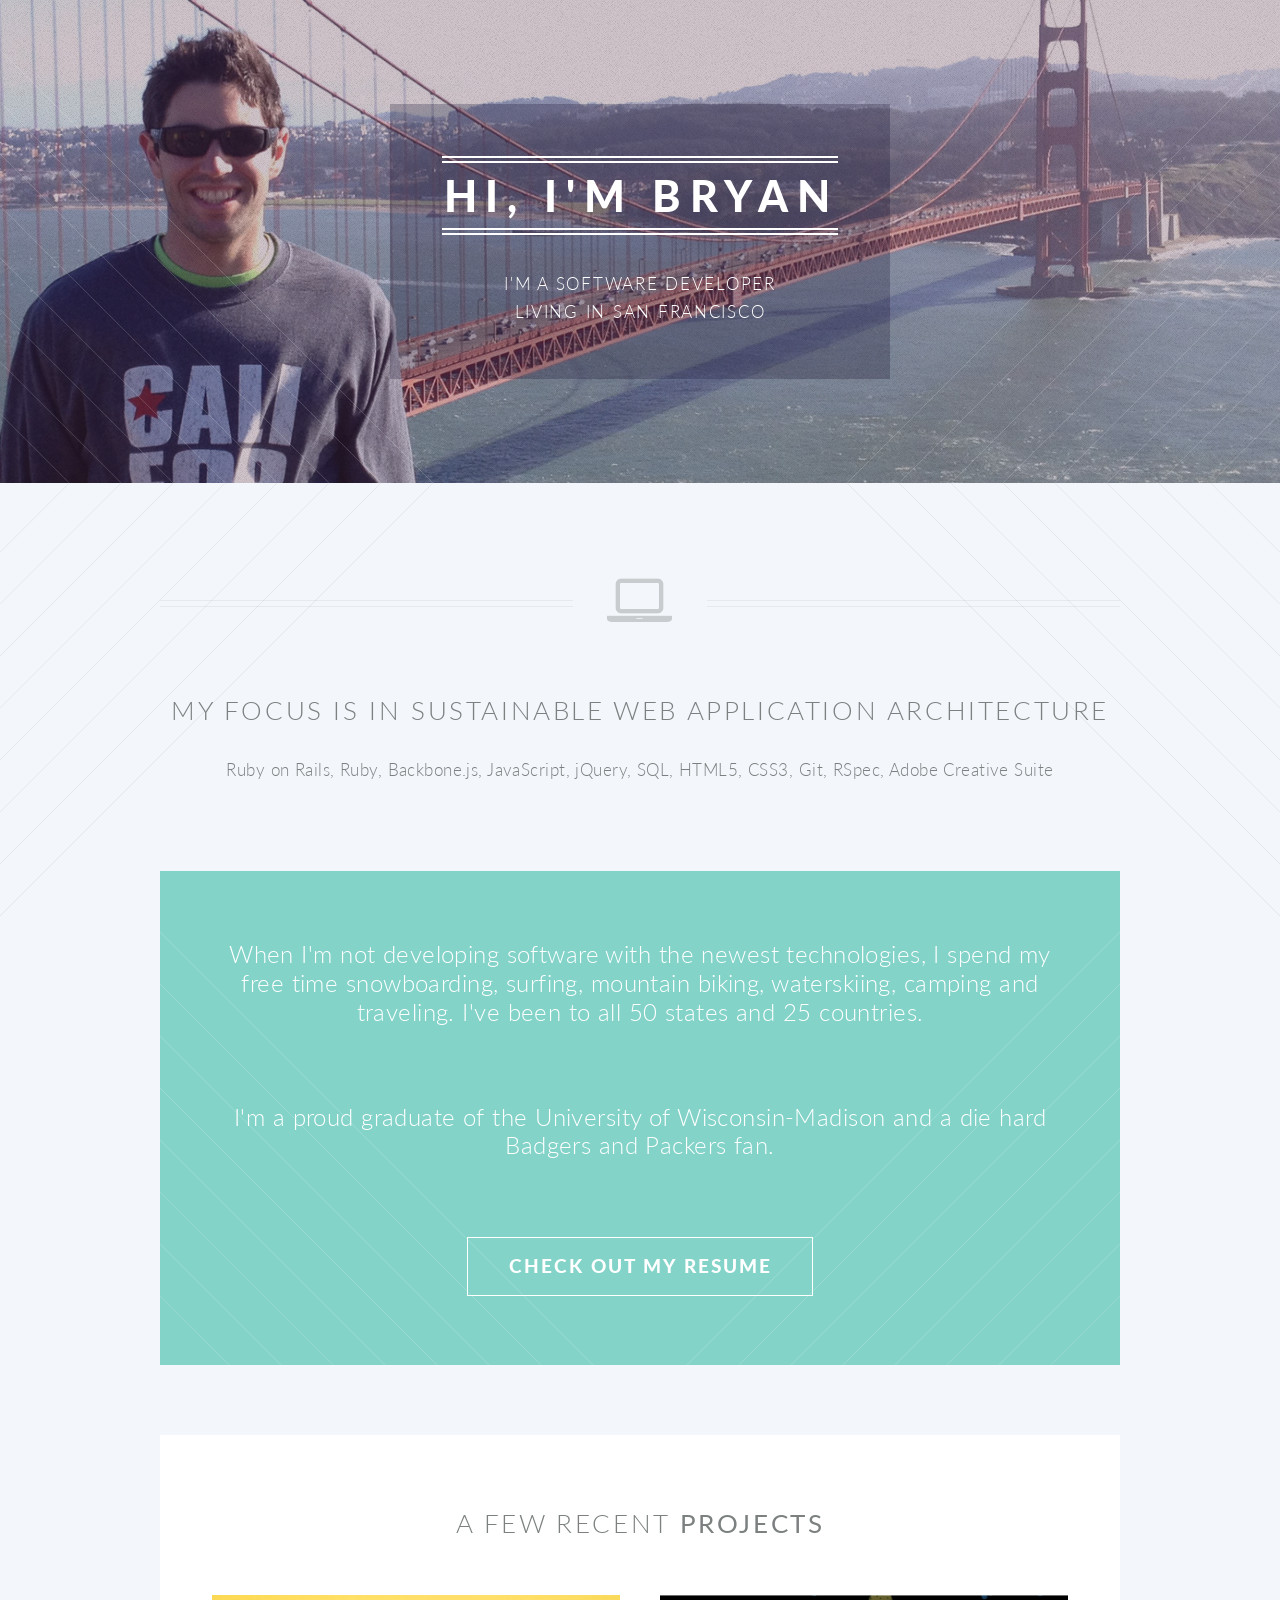
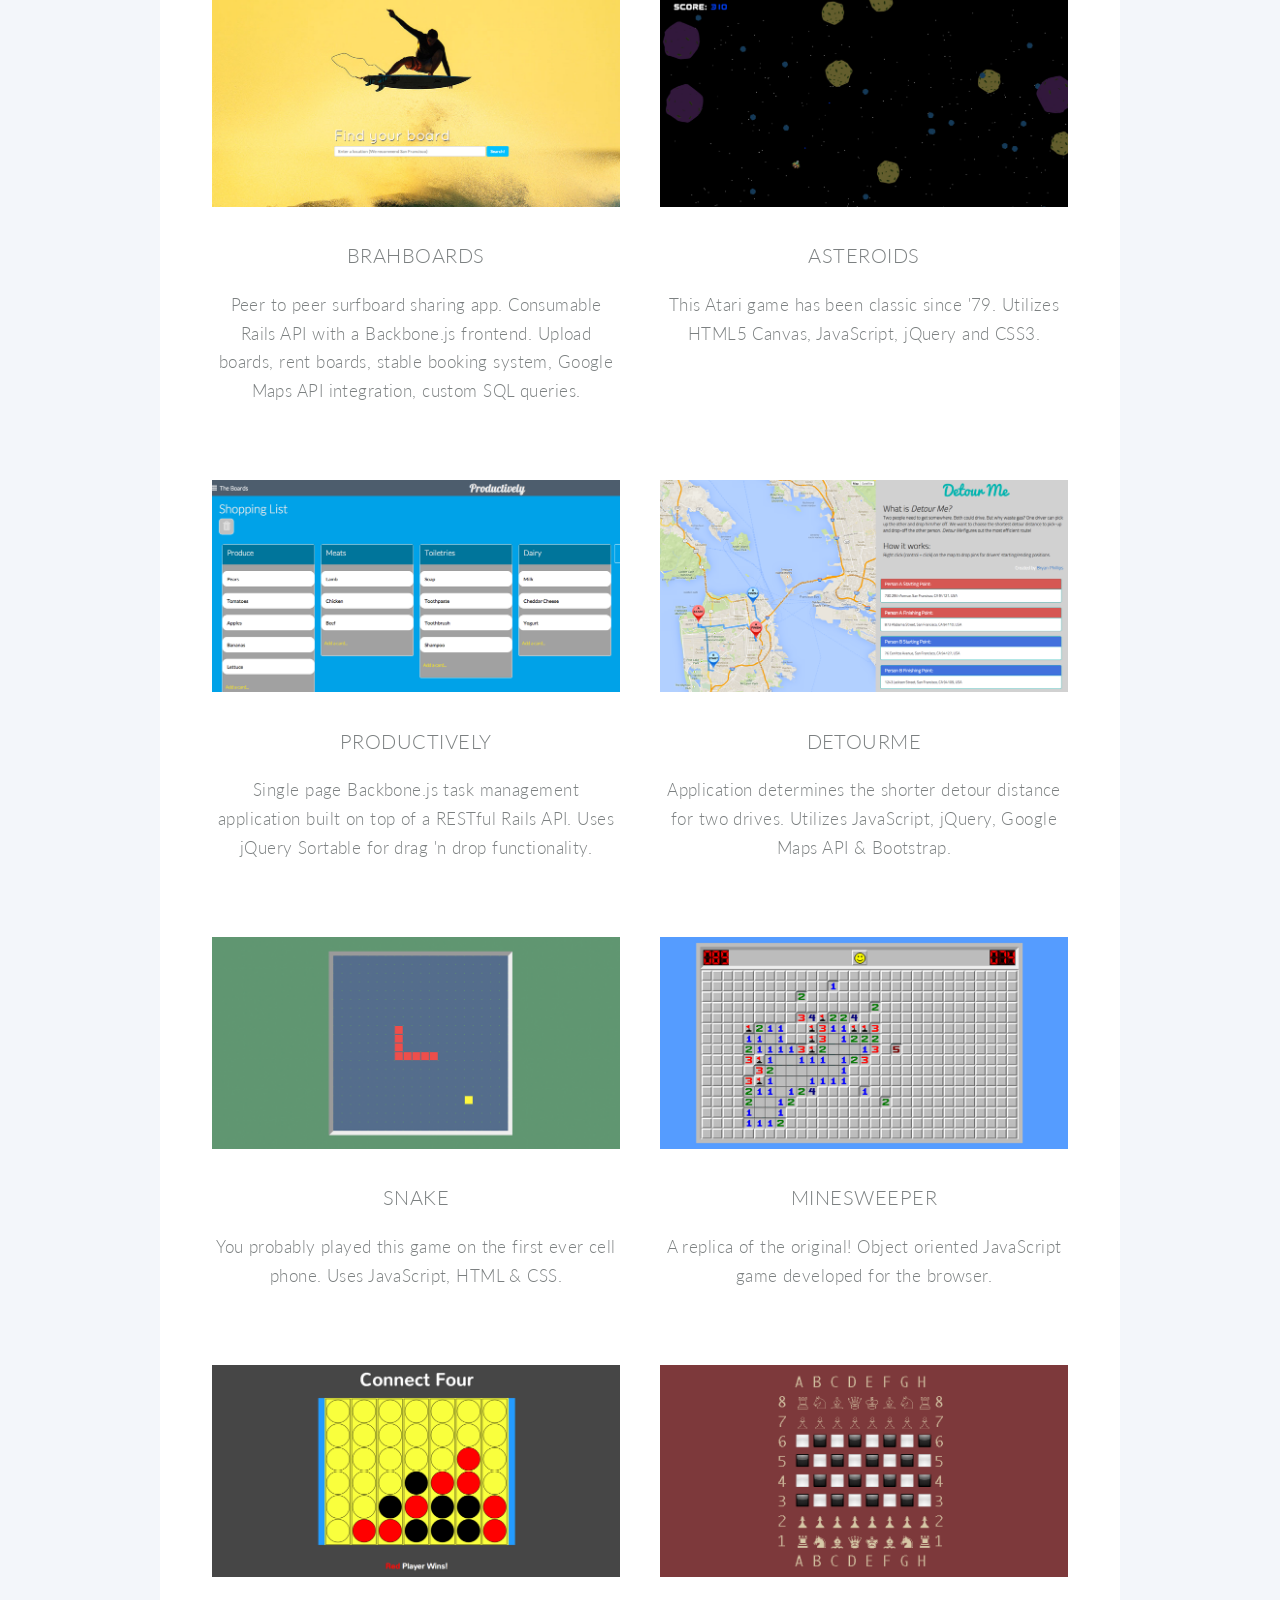
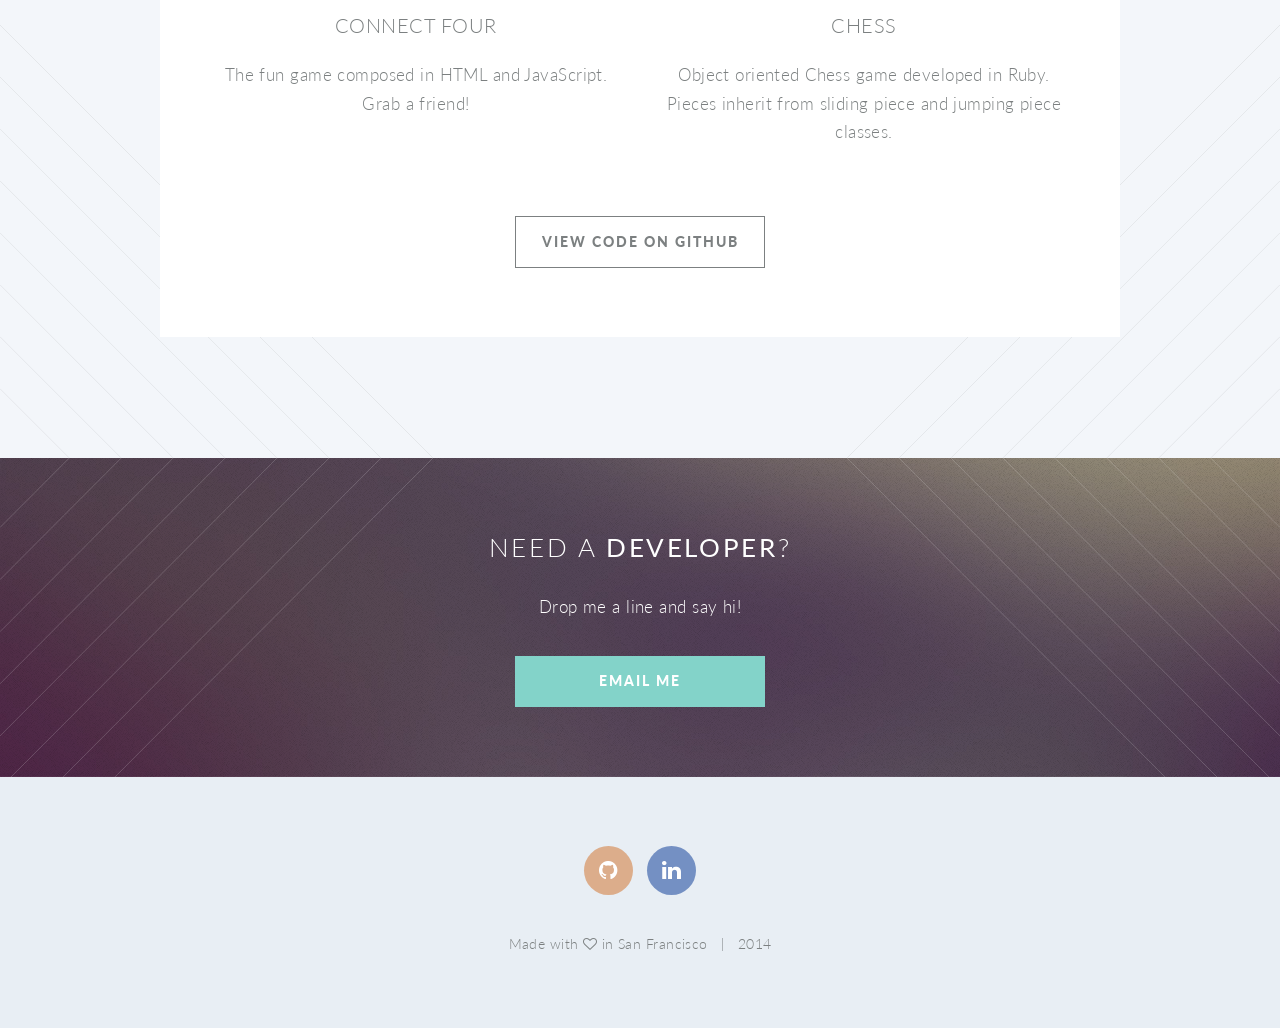
==== commit 14b24e27: "add minesweeper to site" ====
--- a/index.html
+++ b/index.html
@@ -97,7 +97,7 @@
 							<div class="6u">
 							
 								<section>
-									<a href="http://www.bryanphillips.me/productively" target="_blank" class="image feature"><img src="images/productively.png" alt="" /></a>
+									<a href="http://productively.herokuapp.com" target="_blank" class="image feature"><img src="images/productively.png" alt="" /></a>
 									<header>
 										<h3>Productively</h3>
 									</header>
@@ -108,7 +108,7 @@
 							<div class="6u">
 							
 								<section>
-									<a href="http://www.bryanphillips.me/detourme" class="image feature"><img src="images/detourme.png" alt="" /></a>
+									<a href="http://www.bryanphillips.me/detourme" target="_blank" class="image feature"><img src="images/detourme.png" alt="" /></a>
 									<header>
 										<h3>DetourMe</h3>
 									</header>
@@ -133,25 +133,36 @@
 							<div class="6u">
 							
 								<section>
+									<a href="http://www.bryanphillips.me/minesweeper" target="_blank" class="image feature"><img src="images/minesweeper.png" alt="" /></a>
+									<header>
+										<h3>Minesweeper</h3>
+									</header>
+									<p>A replica of the original! Object oriented JavaScript game developed for the browser.</p>
+								</section>
+
+							</div>
+						</div>
+
+						<div class="row">
+							<div class="6u">
+							
+								<section>
+									<a href="http://www.bryanphillips.me/connect-four" target="_blank" class="image feature"><img src="images/connect-four.png" alt="" /></a>
+									<header>
+										<h3>Connect Four</h3>
+									</header>
+									<p>The fun game composed in HTML and JavaScript. Grab a friend!</p>
+								</section>
+
+							</div>
+							<div class="6u">
+							
+								<section>
 									<a href="https://github.com/bdphilly/Chess" target="_blank" class="image feature"><img src="images/chess.png" alt="" /></a>
 									<header>
 										<h3>Chess</h3>
 									</header>
 									<p>Object oriented Chess game developed in Ruby. Pieces inherit from sliding piece and jumping piece classes.</p>
-								</section>
-
-							</div>
-						</div>
-
-						<div class="row">
-							<div class="6u" style="margin-left: 25%">
-							
-								<section>
-									<a href="http://www.bryanphillips.me/connect-four" target="_blank" class="image feature"><img src="images/connect-four.png" alt="" /></a>
-									<header>
-										<h3>Connect Four</h3>
-									</header>
-									<p>The fun game composed in HTML and JavaScript. Grab a friend!</p>
 								</section>
 
 							</div>
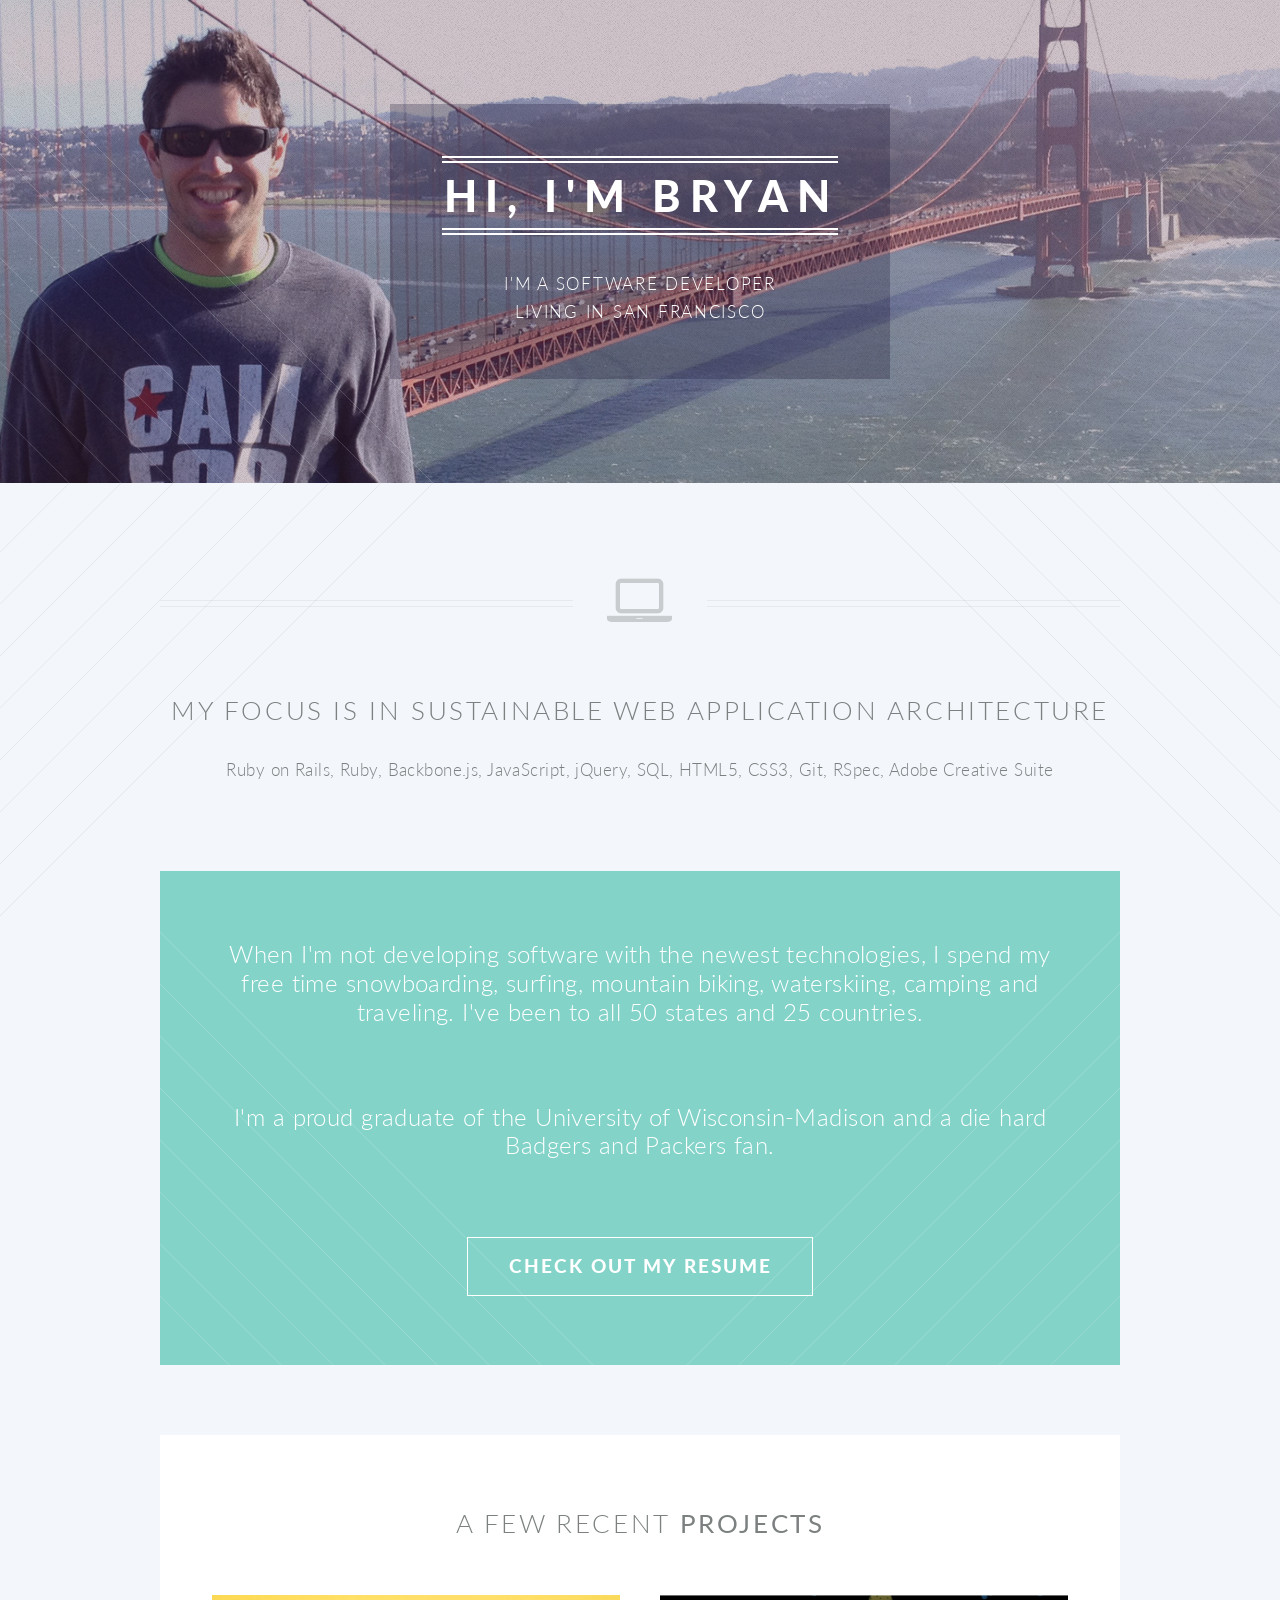
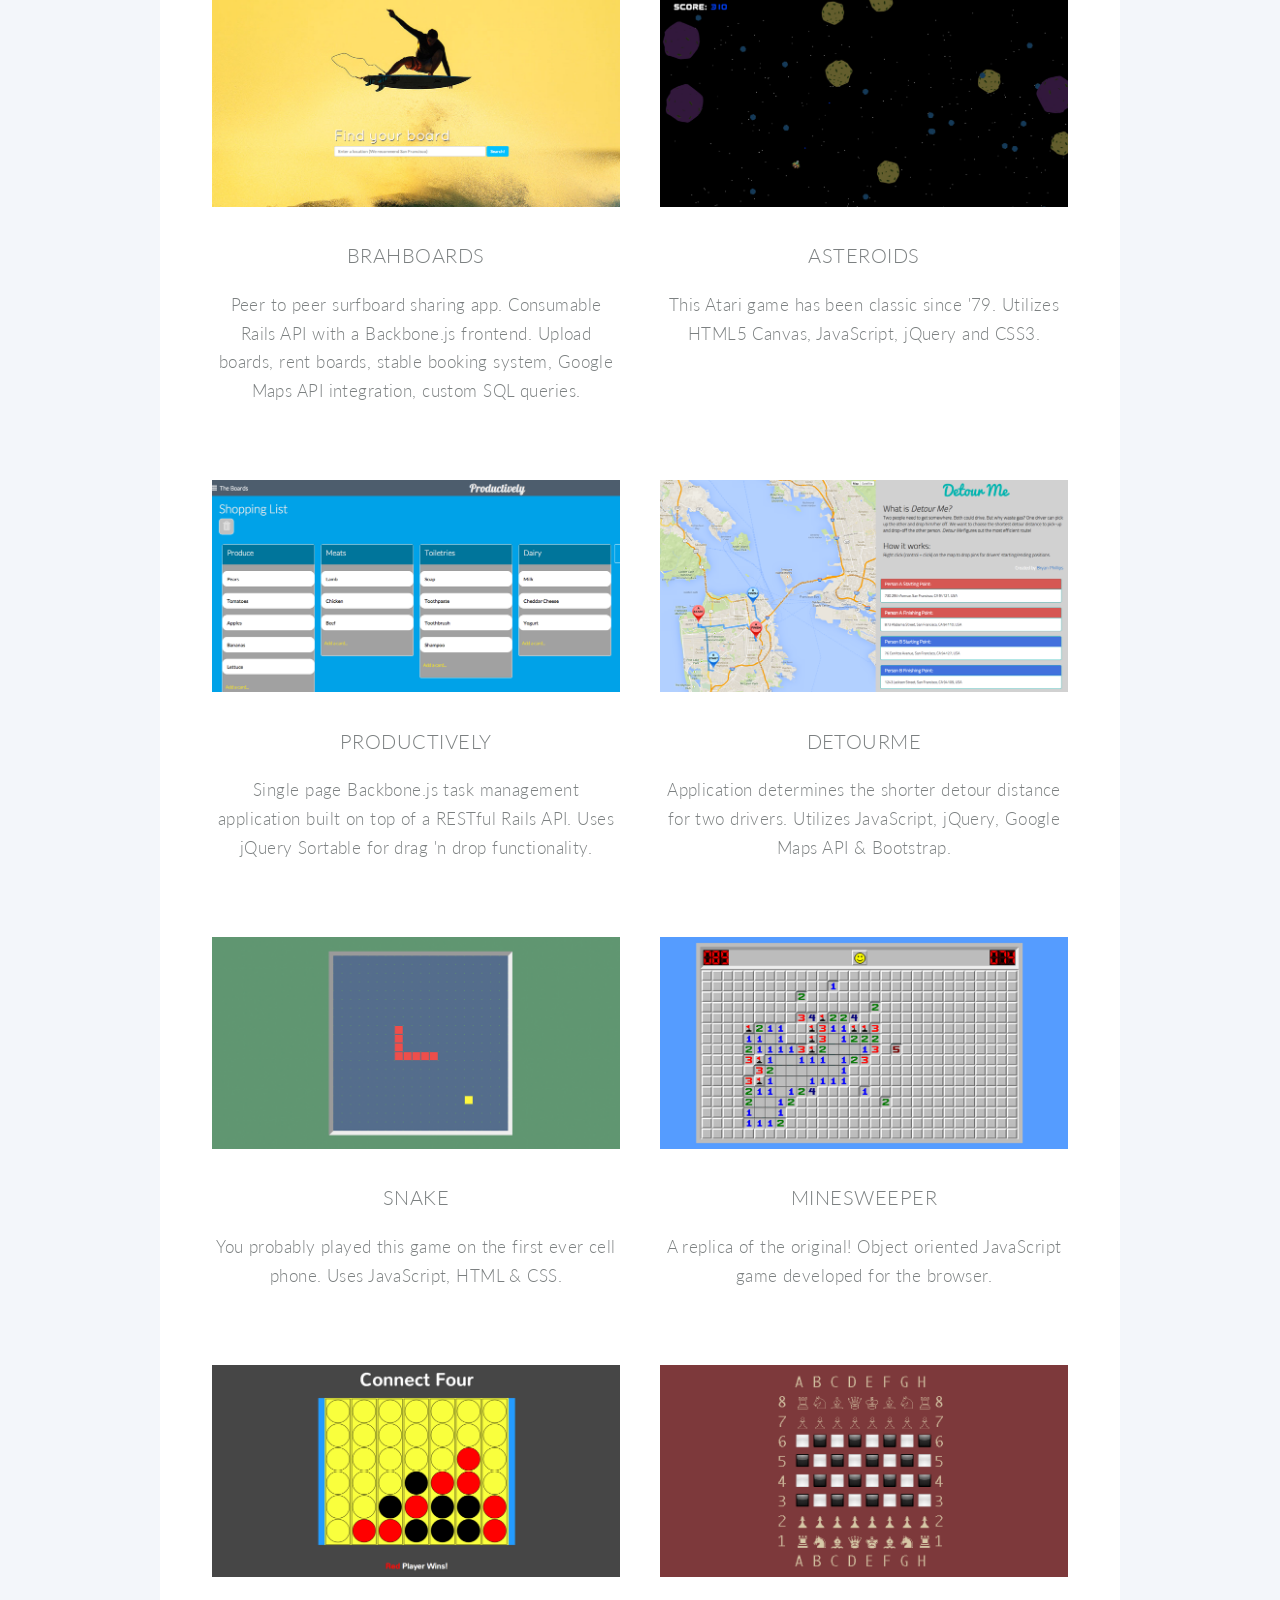
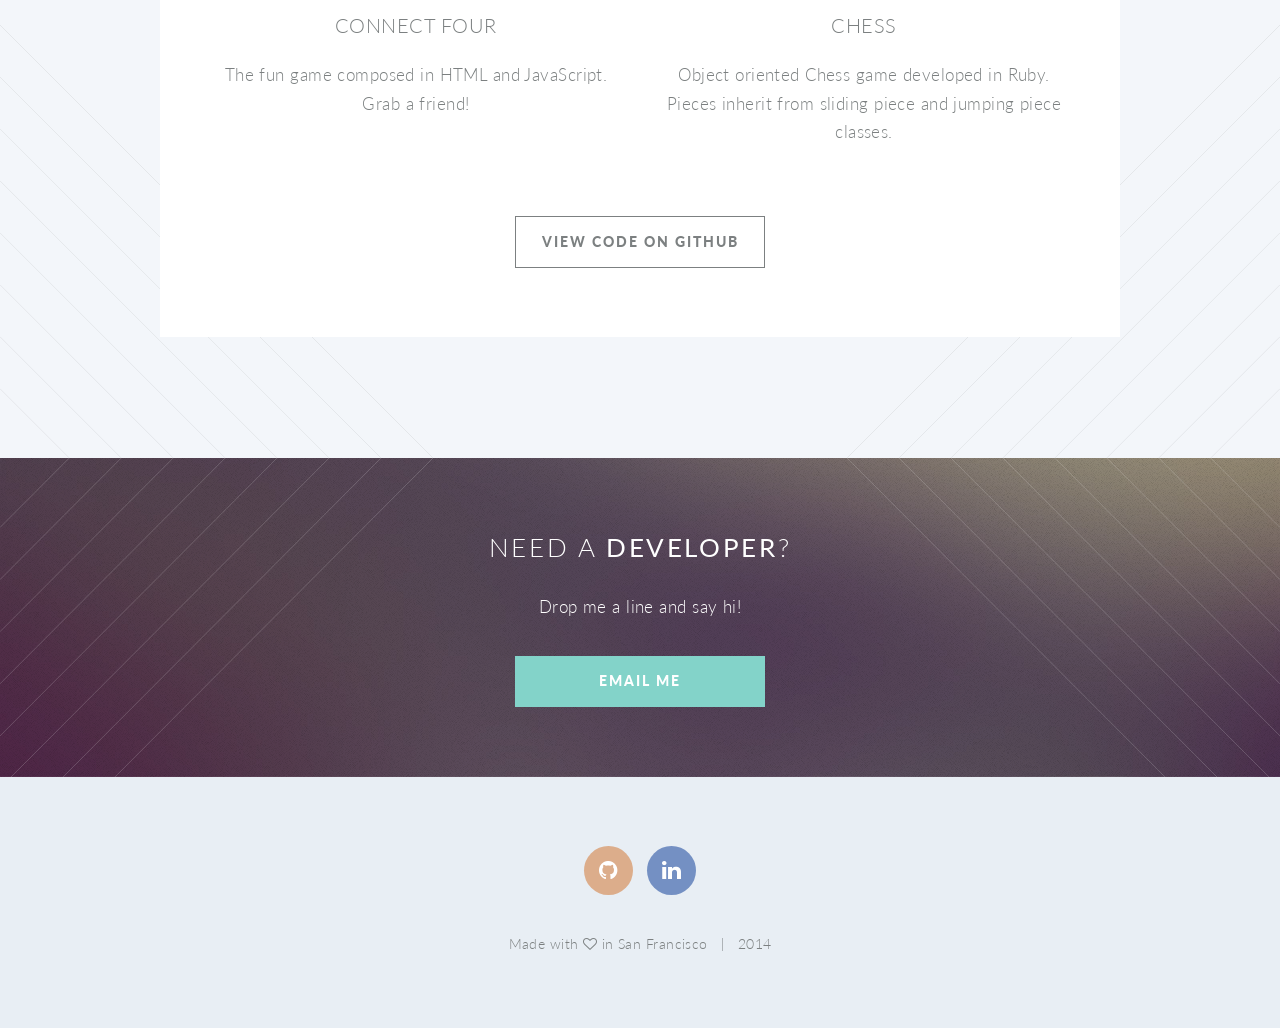
==== commit 85d56733: "fix typo" ====
--- a/index.html
+++ b/index.html
@@ -112,7 +112,7 @@
 									<header>
 										<h3>DetourMe</h3>
 									</header>
-									<p>Application determines the shorter detour distance for two drives. Utilizes JavaScript, jQuery, Google Maps API &amp; Bootstrap.</p>
+									<p>Application determines the shorter detour distance for two drivers. Utilizes JavaScript, jQuery, Google Maps API &amp; Bootstrap.</p>
 								</section>
 
 							</div>
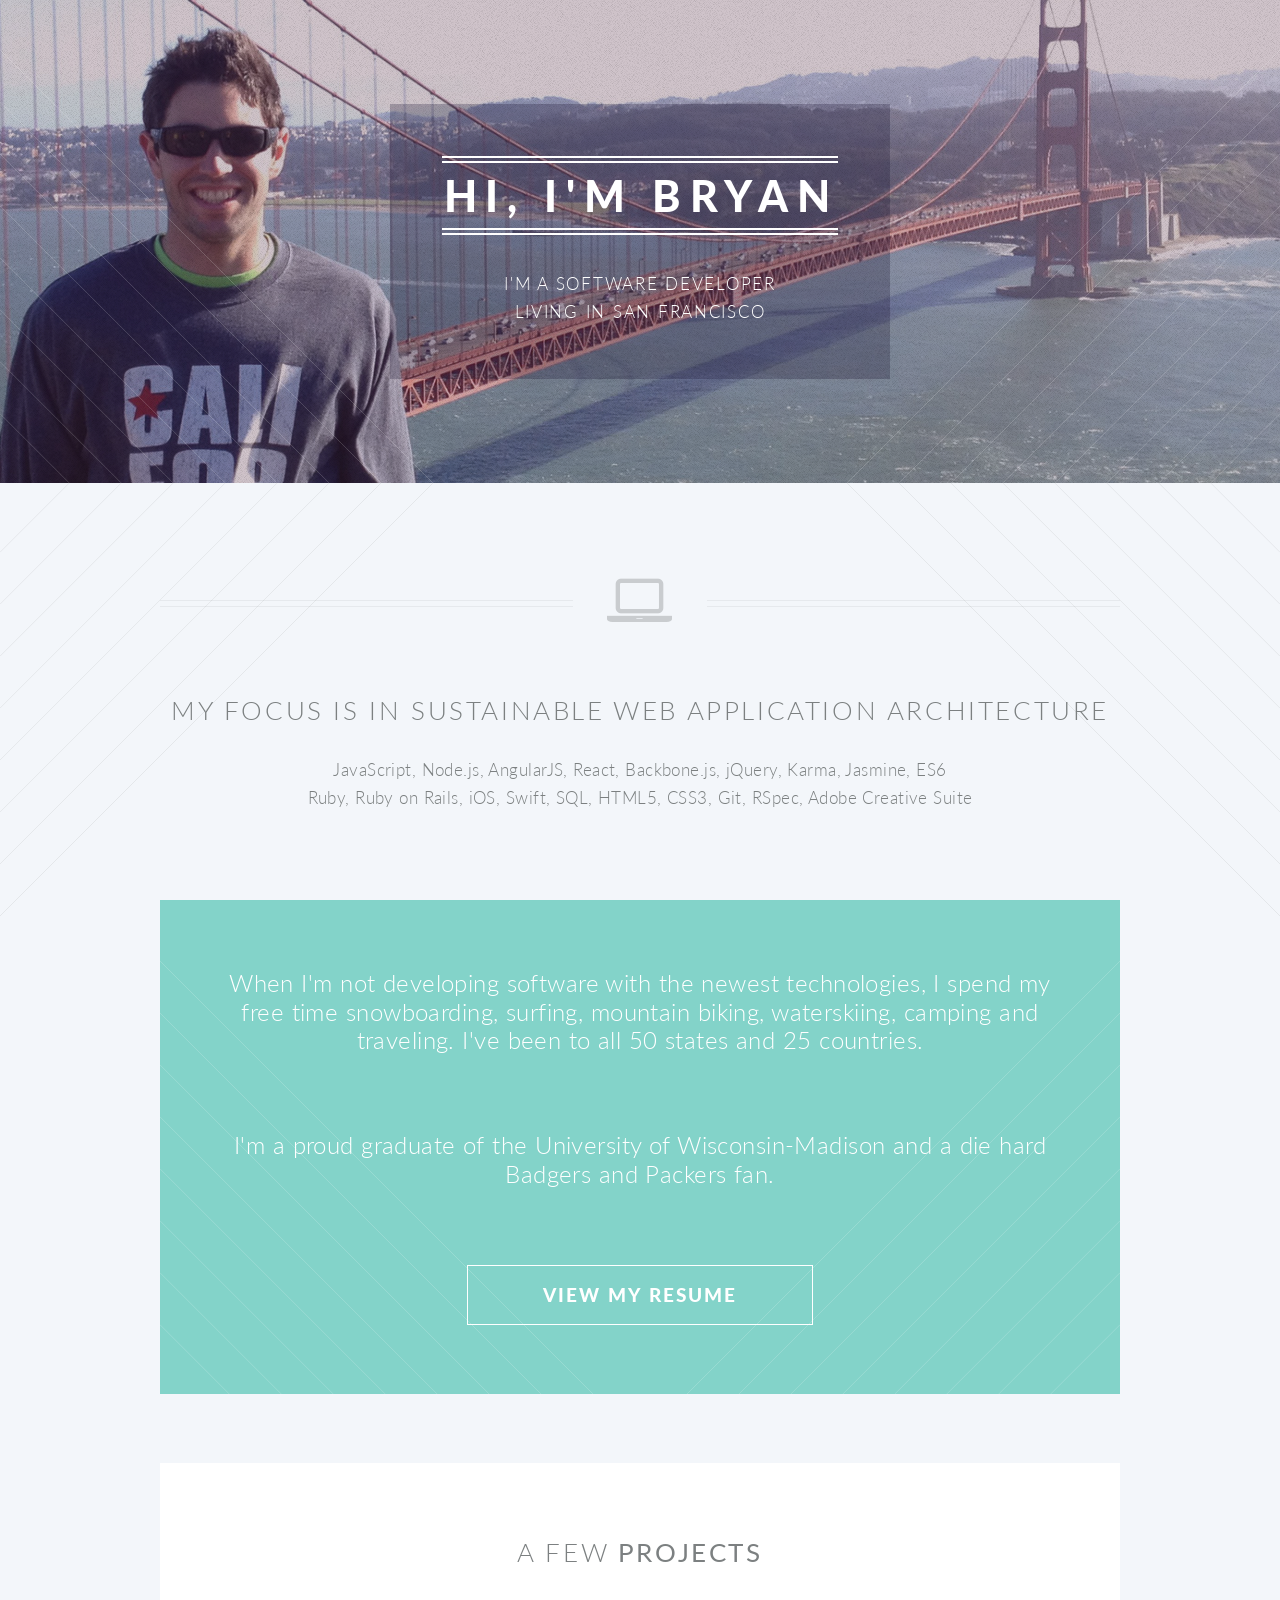
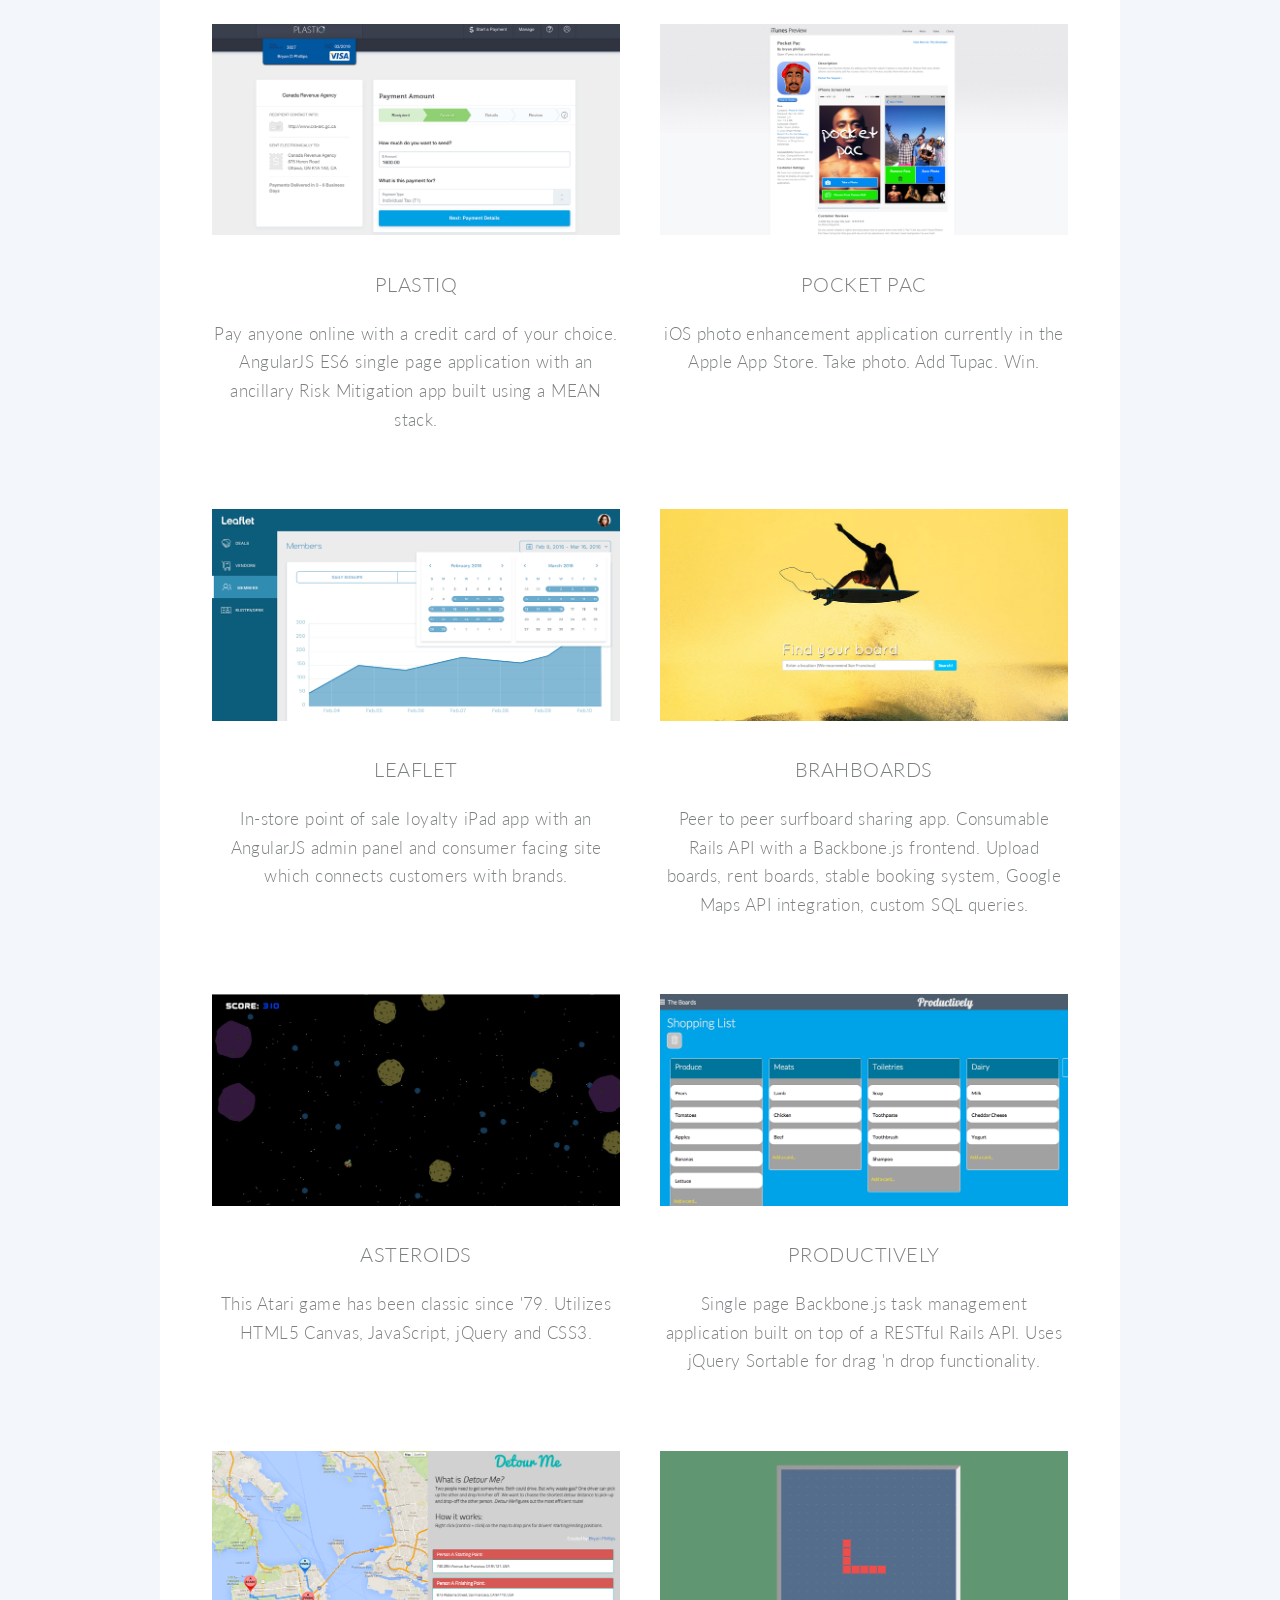
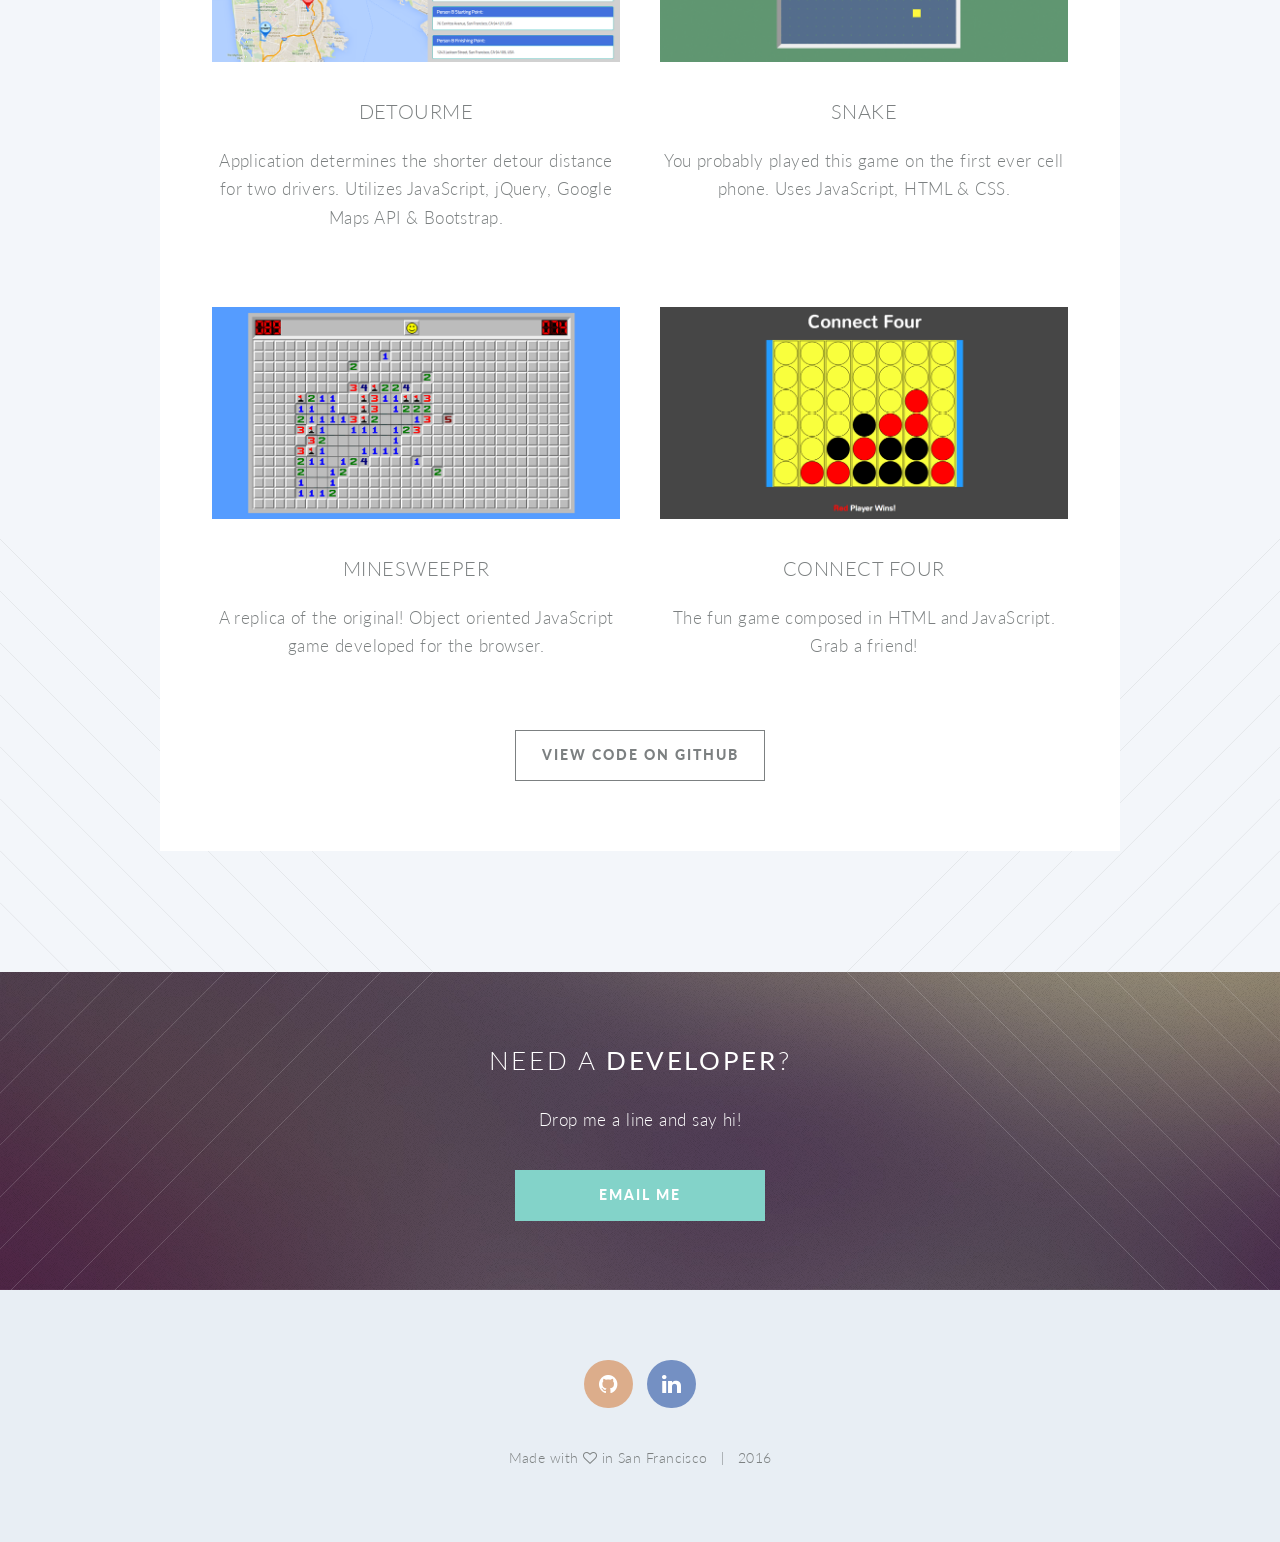
==== commit fed361ed: "update site with recent projects" ====
--- a/index.html
+++ b/index.html
@@ -23,6 +23,18 @@
 		</noscript>
 		<!--[if lte IE 8]><link rel="stylesheet" href="css/ie/v8.css" /><![endif]-->
 		<!--[if lte IE 9]><link rel="stylesheet" href="css/ie/v9.css" /><![endif]-->
+		
+		<!-- Google Analytics -->
+		<script>
+		  (function(i,s,o,g,r,a,m){i['GoogleAnalyticsObject']=r;i[r]=i[r]||function(){
+		  (i[r].q=i[r].q||[]).push(arguments)},i[r].l=1*new Date();a=s.createElement(o),
+		  m=s.getElementsByTagName(o)[0];a.async=1;a.src=g;m.parentNode.insertBefore(a,m)
+		  })(window,document,'script','//www.google-analytics.com/analytics.js','ga');
+
+		  ga('create', 'UA-43019849-1', 'auto');
+		  ga('send', 'pageview');
+		</script>	
+		
 	</head>
 	<body class="index loading">
 		<!-- Banner -->		
@@ -43,8 +55,9 @@
 
 				<header class="special container">
 					<span class="icon fa-laptop"></span>
-					<h2>My focus is in sustainable web application architecture</h2>
-					<p>Ruby on Rails, Ruby, Backbone.js, JavaScript, jQuery, SQL, HTML5, CSS3, Git, RSpec, Adobe Creative Suite</p>
+					<h2>My focus is in sustainable web application architecture</h2>					
+					<p>JavaScript, Node.js, AngularJS, React, Backbone.js, jQuery, Karma, Jasmine, ES6</p>
+					<p>Ruby, Ruby on Rails, iOS, Swift, SQL, HTML5, CSS3, Git, RSpec, Adobe Creative Suite</p>
 				</header>
 					
 				<!-- One -->
@@ -56,7 +69,7 @@
 				        <br>
 								<footer>
 									<ul class="buttons">
-										<li align=""><a href="https://docs.google.com/document/d/19HAe6bhaBkD83Zq1-zfWNXifa-hGGJVjZD4tbceyQ3k" target="_blank" class="button">Check out my resume</a></li>
+										<li align=""><a href="https://docs.google.com/document/d/17YCH9z1v477hKuQ5SpUhidjf87aclk6D8OWbe5n9yI4" target="_blank" class="button">View my resume</a></li>
 									</ul>
 								</footer>
 						</div>
@@ -66,13 +79,49 @@
 					<section class="wrapper style3 container special">
 					
 						<header class="major">
-							<h2>A few recent <strong>projects</strong></h2>
+							<h2>A few <strong>projects</strong></h2>
 						</header>
 						
 						<div class="row">
 							<div class="6u">
 							
 								<section>
+									<a href="https://www.plastiq.com" target="_blank" class="image feature"><img src="images/plastiq.png" alt="" /></a>
+									<header>
+										<h3>Plastiq</h3>
+									</header>
+									<p>Pay anyone online with a credit card of your choice. AngularJS ES6 single page application with an ancillary Risk Mitigation app built using a MEAN stack.</p>
+								</section>
+
+							</div>
+							<div class="6u">
+							
+								<section>
+									<a href="https://itunes.apple.com/us/app/pocket-pac/id1065400321" target="_blank" class="image feature"><img src="images/pocketpac.png" alt="" /></a>
+									<header>
+										<h3>Pocket Pac</h3>
+									</header>
+									<p>iOS photo enhancement application currently in the Apple App Store. Take photo. Add Tupac. Win.</p>
+								</section>
+
+							</div>
+						</div>
+
+						<div class="row">
+							<div class="6u">
+							
+								<section>
+									<a href="http://try.leaflet.co" target="_blank" class="image feature"><img src="images/leaflet.png" alt="" /></a>
+									<header>
+										<h3>Leaflet</h3>
+									</header>
+									<p>In-store point of sale loyalty iPad app with an AngularJS admin panel and consumer facing site which connects customers with brands.</p>
+								</section>
+
+							</div>
+							<div class="6u">
+							
+								<section>
 									<a href="http://www.brahboards.com" target="_blank" class="image feature"><img src="images/brahboards.png" alt="" /></a>
 									<header>
 										<h3>Brahboards</h3>
@@ -81,6 +130,9 @@
 								</section>
 
 							</div>
+						</div>						
+
+						<div class="row">
 							<div class="6u">
 							
 								<section>
@@ -92,8 +144,6 @@
 								</section>
 
 							</div>
-						</div>
-						<div class="row">
 							<div class="6u">
 							
 								<section>
@@ -105,6 +155,8 @@
 								</section>
 
 							</div>
+						</div>
+						<div class="row">
 							<div class="6u">
 							
 								<section>
@@ -116,9 +168,6 @@
 								</section>
 
 							</div>
-						</div>
-
-						<div class="row">
 							<div class="6u">
 							
 								<section>
@@ -130,6 +179,9 @@
 								</section>
 
 							</div>
+						</div>
+
+						<div class="row">
 							<div class="6u">
 							
 								<section>
@@ -141,9 +193,6 @@
 								</section>
 
 							</div>
-						</div>
-
-						<div class="row">
 							<div class="6u">
 							
 								<section>
@@ -155,18 +204,7 @@
 								</section>
 
 							</div>
-							<div class="6u">
-							
-								<section>
-									<a href="https://github.com/bdphilly/Chess" target="_blank" class="image feature"><img src="images/chess.png" alt="" /></a>
-									<header>
-										<h3>Chess</h3>
-									</header>
-									<p>Object oriented Chess game developed in Ruby. Pieces inherit from sliding piece and jumping piece classes.</p>
-								</section>
-
-							</div>
-						</div>
+						</div>	
 
 						<footer class="major">
 							<ul class="buttons">
@@ -201,7 +239,7 @@
 					<li><a href="https://www.linkedin.com/in/bdphilly" class="icon circle fa-linkedin" target="_blank"><span class="label">Dribbble</span></a></li>
 				</ul>
 				
-				<span class="copyright">Made with <span class="fa fa-heart-o solo"></span> in San Francisco &nbsp; | &nbsp; 2014</span>
+				<span class="copyright">Made with <span class="fa fa-heart-o solo"></span> in San Francisco &nbsp; | &nbsp; 2016</span>
 			
 			</footer>
 	</body>
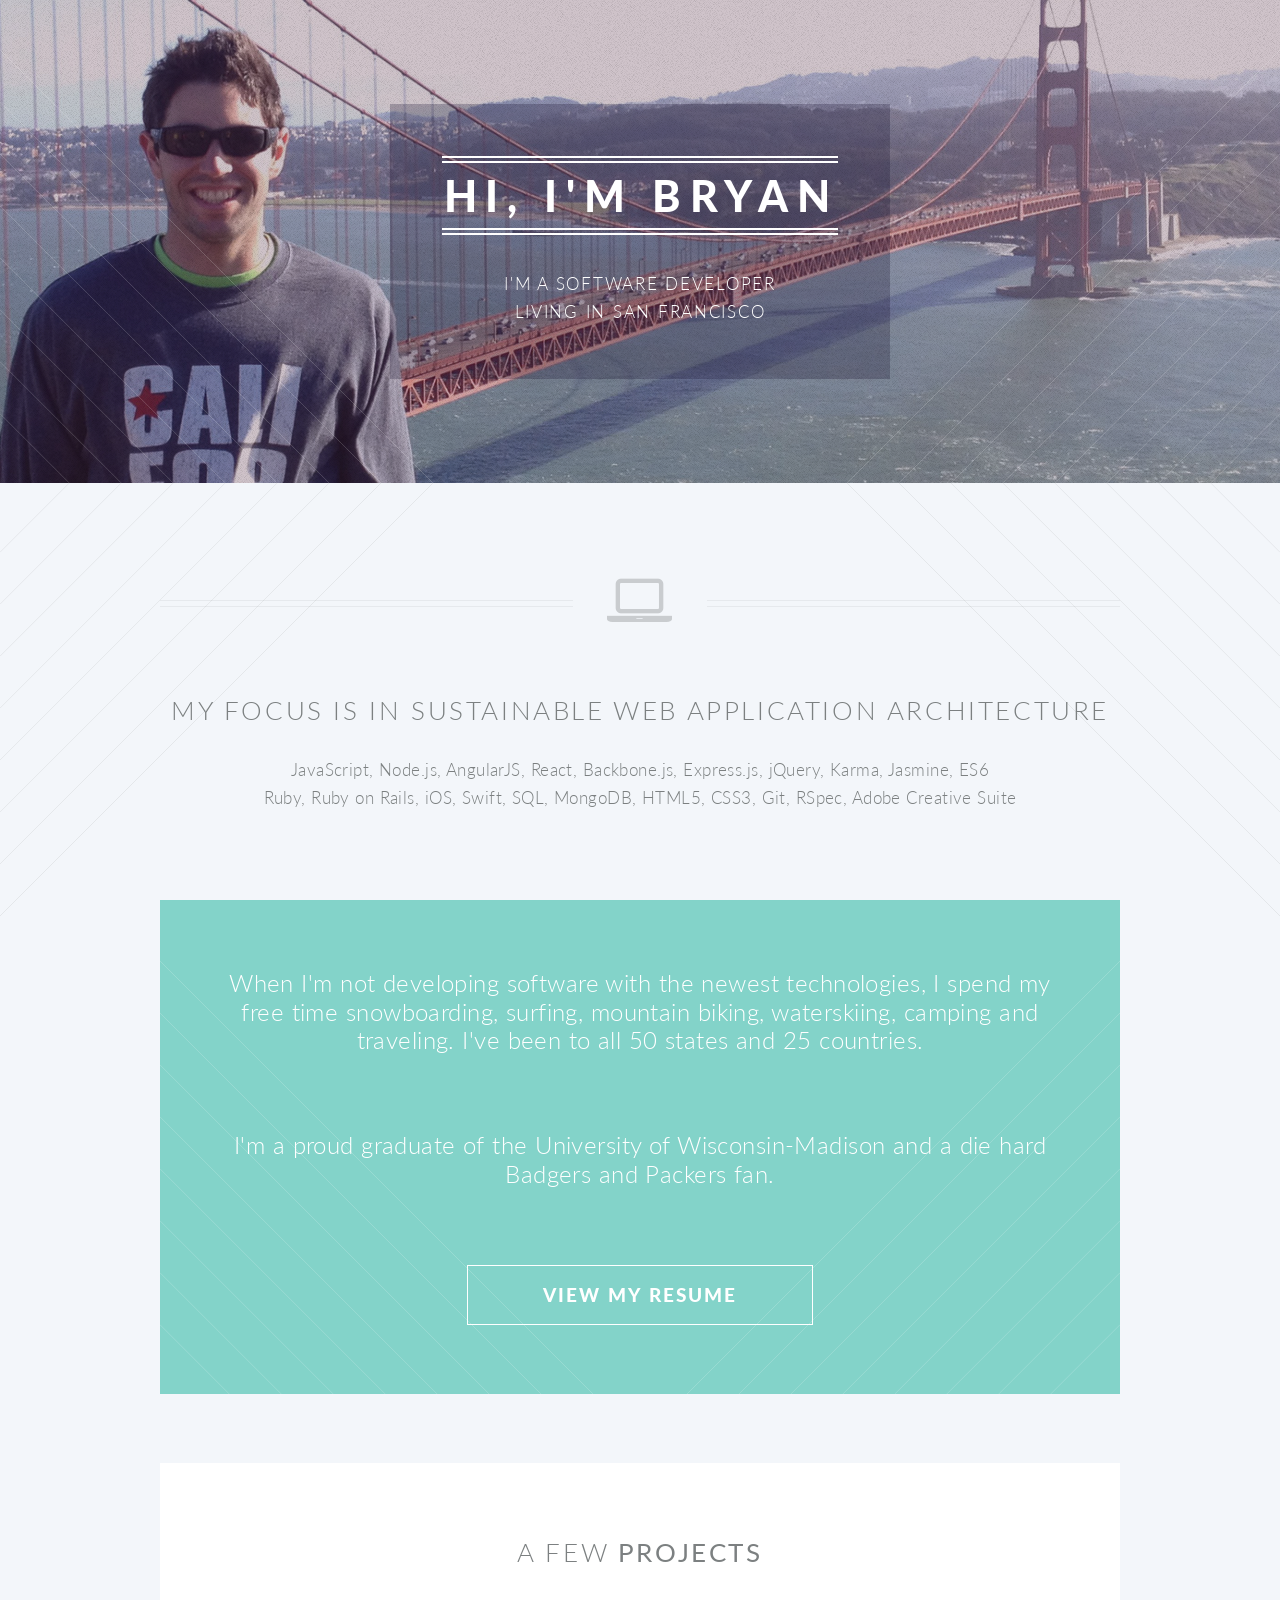
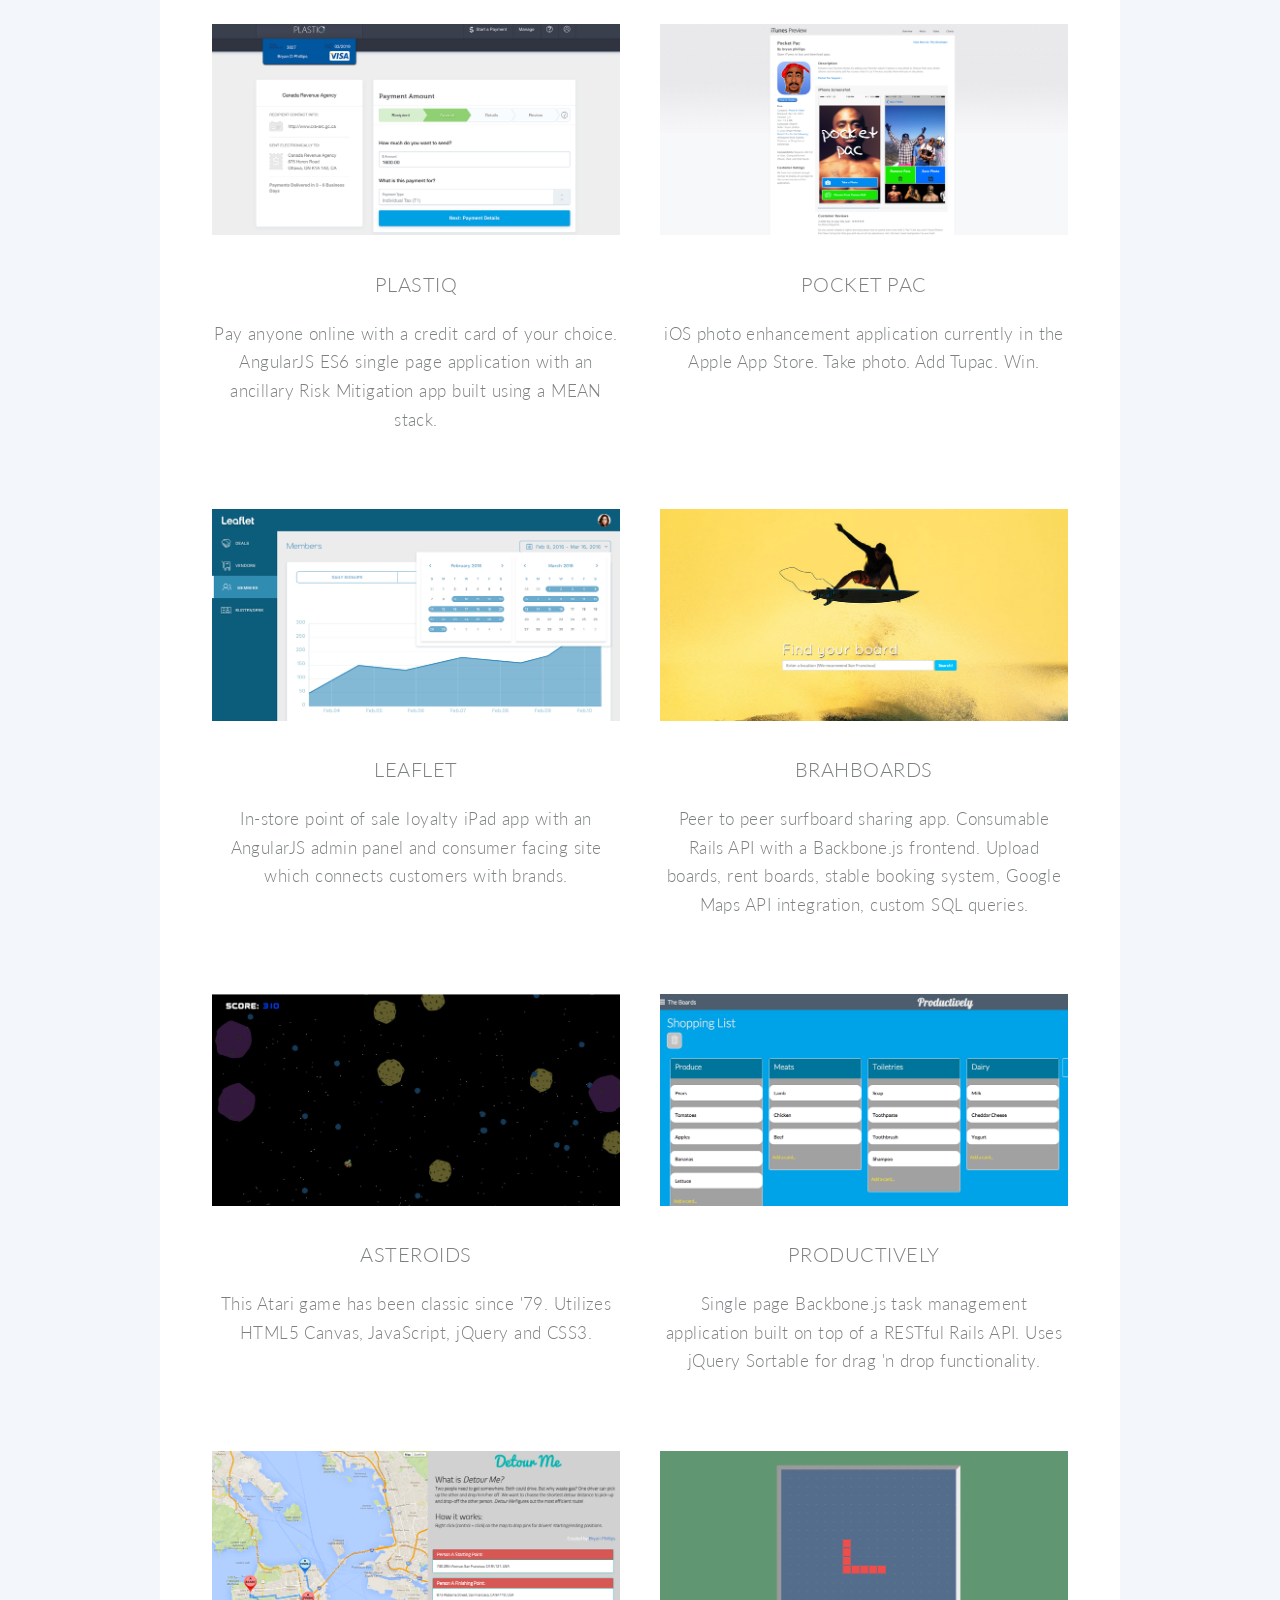
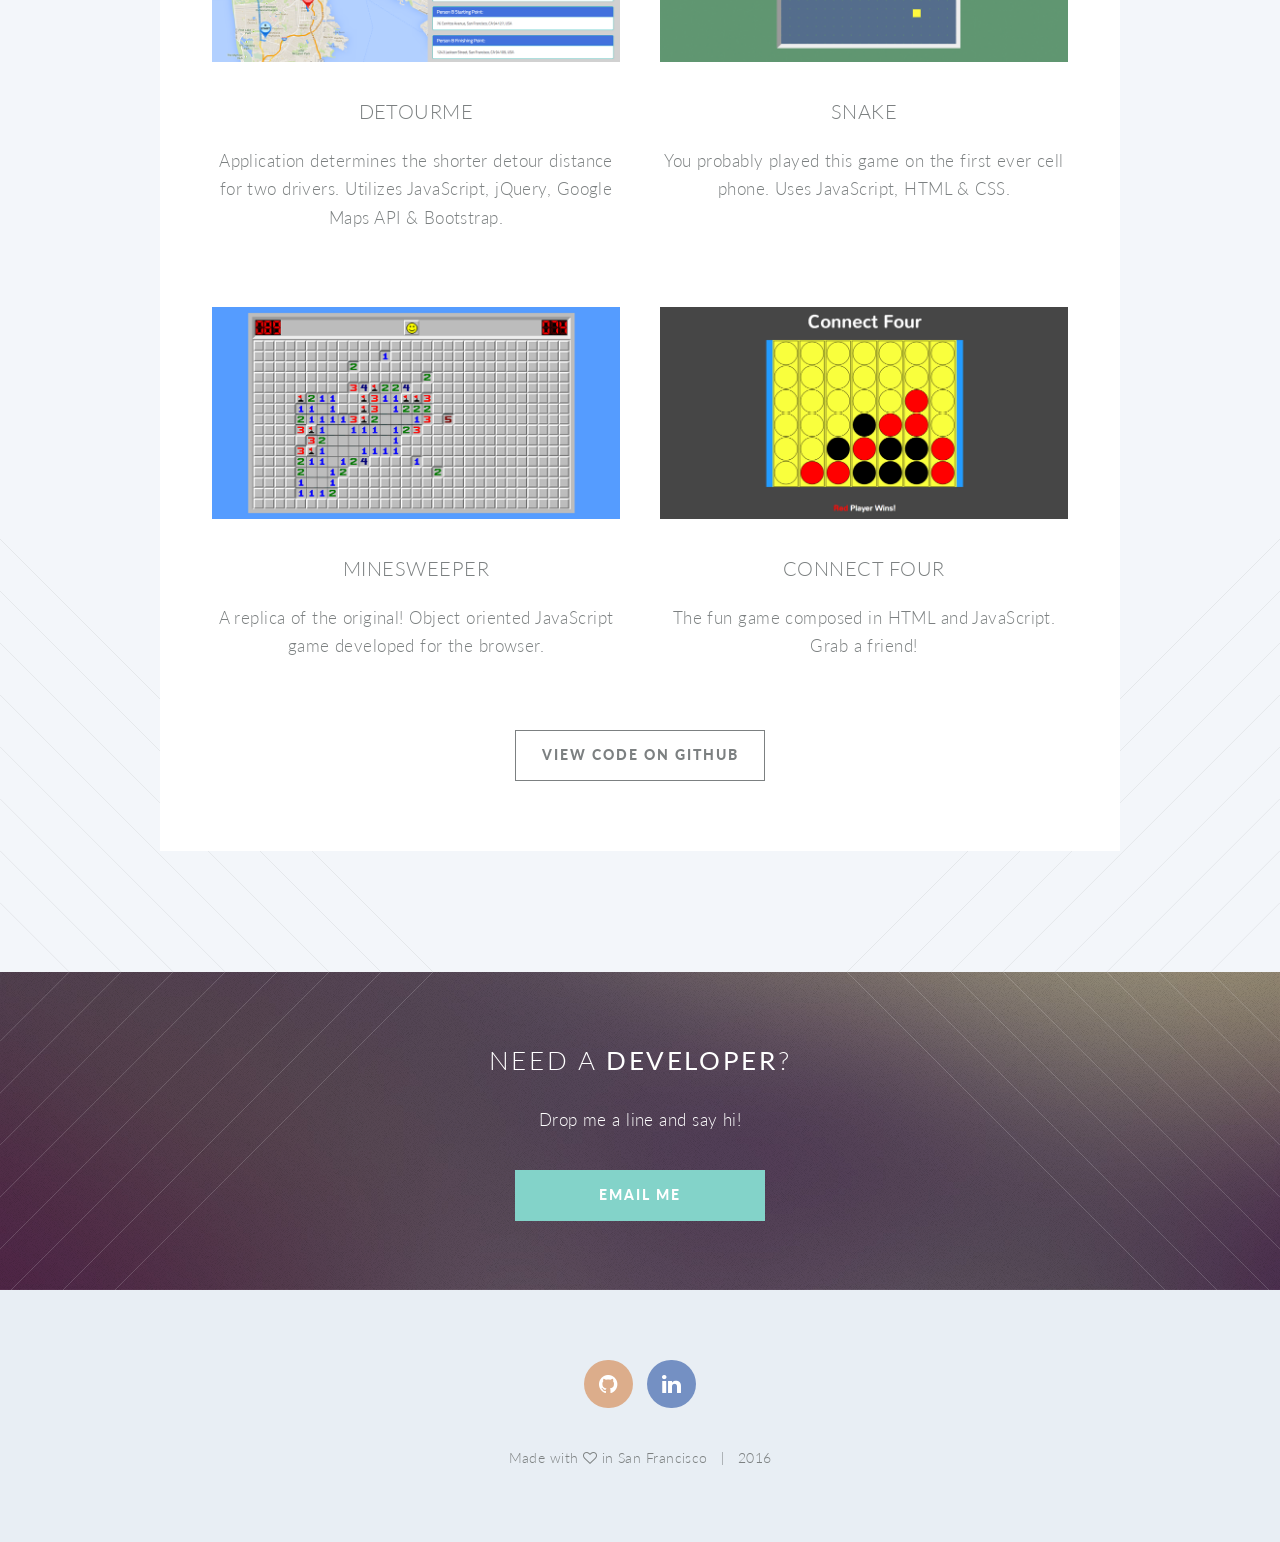
==== commit 2252c906: "update skills" ====
--- a/index.html
+++ b/index.html
@@ -56,8 +56,8 @@
 				<header class="special container">
 					<span class="icon fa-laptop"></span>
 					<h2>My focus is in sustainable web application architecture</h2>					
-					<p>JavaScript, Node.js, AngularJS, React, Backbone.js, jQuery, Karma, Jasmine, ES6</p>
-					<p>Ruby, Ruby on Rails, iOS, Swift, SQL, HTML5, CSS3, Git, RSpec, Adobe Creative Suite</p>
+					<p>JavaScript, Node.js, AngularJS, React, Backbone.js, Express.js, jQuery, Karma, Jasmine, ES6</p>
+					<p>Ruby, Ruby on Rails, iOS, Swift, SQL, MongoDB, HTML5, CSS3, Git, RSpec, Adobe Creative Suite</p>
 				</header>
 					
 				<!-- One -->
